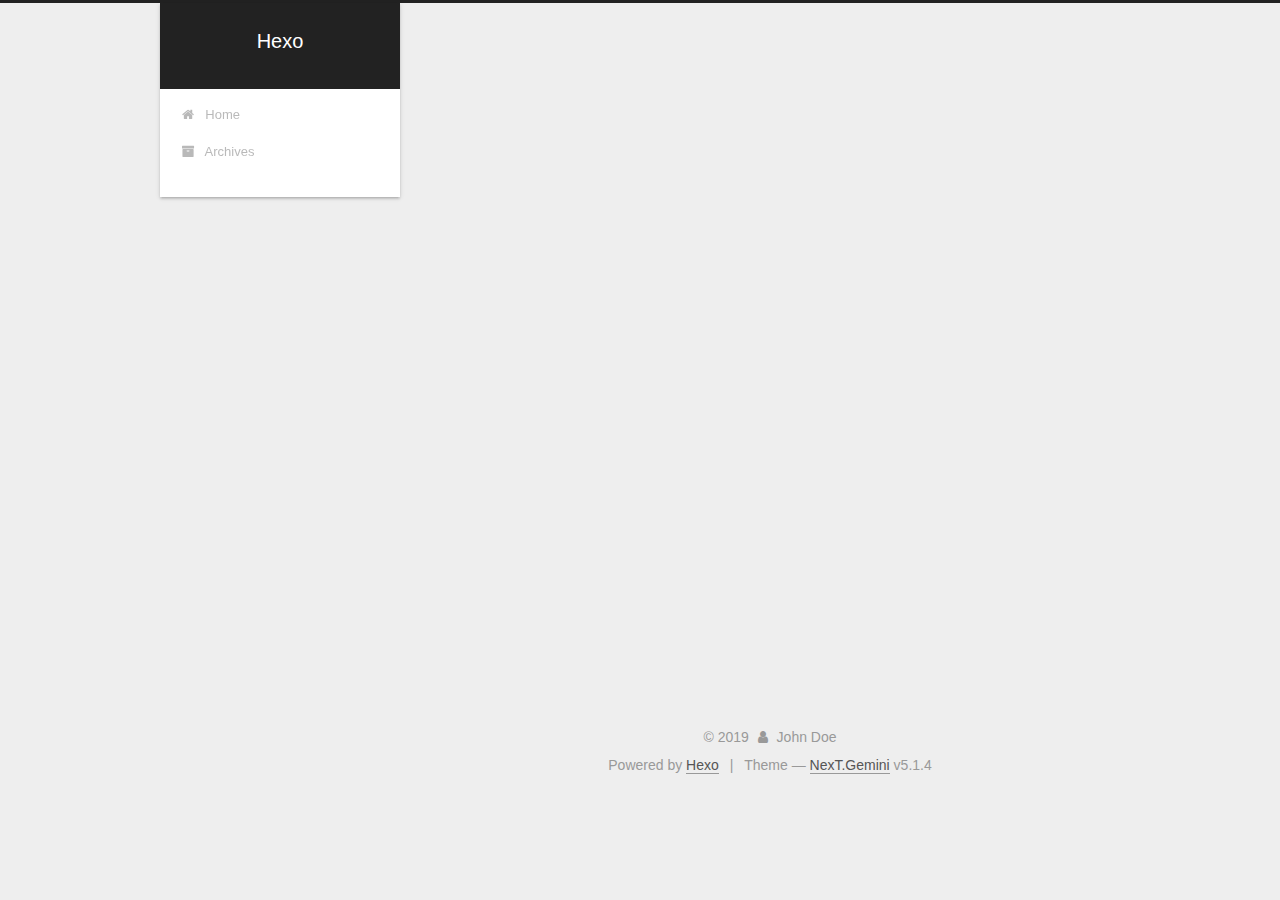
==== archives/index.html @ a7d77ce6 "Site updated: 2019-10-28 16:21:42" ====
<!DOCTYPE html>



  


<html class="theme-next gemini use-motion" lang="en">
<head>
  <meta charset="UTF-8"/>
<meta http-equiv="X-UA-Compatible" content="IE=edge" />
<meta name="viewport" content="width=device-width, initial-scale=1, maximum-scale=1"/>
<meta name="theme-color" content="#222">









<meta http-equiv="Cache-Control" content="no-transform" />
<meta http-equiv="Cache-Control" content="no-siteapp" />
















  
  
  <link href="/lib/fancybox/source/jquery.fancybox.css?v=2.1.5" rel="stylesheet" type="text/css" />







<link href="/lib/font-awesome/css/font-awesome.min.css?v=4.6.2" rel="stylesheet" type="text/css" />

<link href="/css/main.css?v=5.1.4" rel="stylesheet" type="text/css" />


  <link rel="apple-touch-icon" sizes="180x180" href="/images/apple-touch-icon-next.png?v=5.1.4">


  <link rel="icon" type="image/png" sizes="32x32" href="/images/favicon-32x32-next.png?v=5.1.4">


  <link rel="icon" type="image/png" sizes="16x16" href="/images/favicon-16x16-next.png?v=5.1.4">


  <link rel="mask-icon" href="/images/logo.svg?v=5.1.4" color="#222">





  <meta name="keywords" content="Hexo, NexT" />










<meta property="og:type" content="website">
<meta property="og:title" content="Hexo">
<meta property="og:url" content="http:&#x2F;&#x2F;yoursite.com&#x2F;archives&#x2F;index.html">
<meta property="og:site_name" content="Hexo">
<meta property="og:locale" content="en">
<meta name="twitter:card" content="summary">



<script type="text/javascript" id="hexo.configurations">
  var NexT = window.NexT || {};
  var CONFIG = {
    root: '/',
    scheme: 'Gemini',
    version: '5.1.4',
    sidebar: {"position":"left","display":"post","offset":12,"b2t":false,"scrollpercent":false,"onmobile":false},
    fancybox: true,
    tabs: true,
    motion: {"enable":true,"async":false,"transition":{"post_block":"fadeIn","post_header":"slideDownIn","post_body":"slideDownIn","coll_header":"slideLeftIn","sidebar":"slideUpIn"}},
    duoshuo: {
      userId: '0',
      author: 'Author'
    },
    algolia: {
      applicationID: '',
      apiKey: '',
      indexName: '',
      hits: {"per_page":10},
      labels: {"input_placeholder":"Search for Posts","hits_empty":"We didn't find any results for the search: ${query}","hits_stats":"${hits} results found in ${time} ms"}
    }
  };
</script>



  <link rel="canonical" href="http://yoursite.com/archives/"/>





  <title>Archive | Hexo</title>
  








</head>

<body itemscope itemtype="http://schema.org/WebPage" lang="en">

  
  
    
  

  <div class="container sidebar-position-left page-archive">
    <div class="headband"></div>

    <header id="header" class="header" itemscope itemtype="http://schema.org/WPHeader">
      <div class="header-inner"><div class="site-brand-wrapper">
  <div class="site-meta ">
    

    <div class="custom-logo-site-title">
      <a href="/"  class="brand" rel="start">
        <span class="logo-line-before"><i></i></span>
        <span class="site-title">Hexo</span>
        <span class="logo-line-after"><i></i></span>
      </a>
    </div>
      
        <p class="site-subtitle"></p>
      
  </div>

  <div class="site-nav-toggle">
    <button>
      <span class="btn-bar"></span>
      <span class="btn-bar"></span>
      <span class="btn-bar"></span>
    </button>
  </div>
</div>

<nav class="site-nav">
  

  
    <ul id="menu" class="menu">
      
        
        <li class="menu-item menu-item-home">
          <a href="/%20" rel="section">
            
              <i class="menu-item-icon fa fa-fw fa-home"></i> <br />
            
            Home
          </a>
        </li>
      
        
        <li class="menu-item menu-item-archives">
          <a href="/archives/%20" rel="section">
            
              <i class="menu-item-icon fa fa-fw fa-archive"></i> <br />
            
            Archives
          </a>
        </li>
      

      
    </ul>
  

  
</nav>



 </div>
    </header>

    <main id="main" class="main">
      <div class="main-inner">
        <div class="content-wrap">
          <div id="content" class="content">
            

  
  
  
  <div class="post-block archive">
    <div id="posts" class="posts-collapse">
      <span class="archive-move-on"></span>

      <span class="archive-page-counter">
        
        
        
          
        
        Um..! 4 posts in total. Keep on posting.
      </span>

      

        
        
        

        
          
          <div class="collection-title">
            <h1 class="archive-year" id="archive-year-2019">2019</h1>
          </div>
        
        

        

  <article class="post post-type-normal" itemscope itemtype="http://schema.org/Article">
    <header class="post-header">

      <h2 class="post-title">
        
            <a class="post-title-link" href="/2019/10/28/%E6%88%91%E7%9A%84%E5%8D%9A%E5%AE%A2/" itemprop="url">
              
                <span itemprop="name">我的博客</span>
              
            </a>
        
      </h2>

      <div class="post-meta">
        <time class="post-time" itemprop="dateCreated"
              datetime="2019-10-28T16:10:35+08:00"
              content="2019-10-28" >
          10-28
        </time>
      </div>

    </header>
  </article>



      

        
        
        

        
        

        

  <article class="post post-type-normal" itemscope itemtype="http://schema.org/Article">
    <header class="post-header">

      <h2 class="post-title">
        
            <a class="post-title-link" href="/2019/10/25/StringBuilder/" itemprop="url">
              
                <span itemprop="name">StringBuilder</span>
              
            </a>
        
      </h2>

      <div class="post-meta">
        <time class="post-time" itemprop="dateCreated"
              datetime="2019-10-25T15:19:40+08:00"
              content="2019-10-25" >
          10-25
        </time>
      </div>

    </header>
  </article>



      

        
        
        

        
        

        

  <article class="post post-type-normal" itemscope itemtype="http://schema.org/Article">
    <header class="post-header">

      <h2 class="post-title">
        
            <a class="post-title-link" href="/2019/10/24/%E6%88%91%E7%9A%84%E7%AC%AC%E4%B8%80%E7%AF%87%E5%8D%9A%E5%AE%A2/" itemprop="url">
              
                <span itemprop="name">我的第一篇博客</span>
              
            </a>
        
      </h2>

      <div class="post-meta">
        <time class="post-time" itemprop="dateCreated"
              datetime="2019-10-24T00:27:54+08:00"
              content="2019-10-24" >
          10-24
        </time>
      </div>

    </header>
  </article>



      

        
        
        

        
        

        

  <article class="post post-type-normal" itemscope itemtype="http://schema.org/Article">
    <header class="post-header">

      <h2 class="post-title">
        
            <a class="post-title-link" href="/2019/10/23/hello-world/" itemprop="url">
              
                <span itemprop="name">Hello World</span>
              
            </a>
        
      </h2>

      <div class="post-meta">
        <time class="post-time" itemprop="dateCreated"
              datetime="2019-10-23T23:57:52+08:00"
              content="2019-10-23" >
          10-23
        </time>
      </div>

    </header>
  </article>



      

    </div>
  </div>
  
  
  

  



          </div>
          


          

        </div>
        
          
  
  <div class="sidebar-toggle">
    <div class="sidebar-toggle-line-wrap">
      <span class="sidebar-toggle-line sidebar-toggle-line-first"></span>
      <span class="sidebar-toggle-line sidebar-toggle-line-middle"></span>
      <span class="sidebar-toggle-line sidebar-toggle-line-last"></span>
    </div>
  </div>

  <aside id="sidebar" class="sidebar">
    
    <div class="sidebar-inner">

      

      

      <section class="site-overview-wrap sidebar-panel sidebar-panel-active">
        <div class="site-overview">
          <div class="site-author motion-element" itemprop="author" itemscope itemtype="http://schema.org/Person">
            
              <p class="site-author-name" itemprop="name">John Doe</p>
              <p class="site-description motion-element" itemprop="description"></p>
          </div>

          <nav class="site-state motion-element">

            
              <div class="site-state-item site-state-posts">
              
                <a href="/archives/%20%7C%7C%20archive">
              
                  <span class="site-state-item-count">4</span>
                  <span class="site-state-item-name">posts</span>
                </a>
              </div>
            

            

            

          </nav>

          

          

          
          

          
          

          

        </div>
      </section>

      

      

    </div>
  </aside>


        
      </div>
    </main>

    <footer id="footer" class="footer">
      <div class="footer-inner">
        <div class="copyright">&copy; <span itemprop="copyrightYear">2019</span>
  <span class="with-love">
    <i class="fa fa-user"></i>
  </span>
  <span class="author" itemprop="copyrightHolder">John Doe</span>

  
</div>


  <div class="powered-by">Powered by <a class="theme-link" target="_blank" href="https://hexo.io">Hexo</a></div>



  <span class="post-meta-divider">|</span>



  <div class="theme-info">Theme &mdash; <a class="theme-link" target="_blank" href="https://github.com/iissnan/hexo-theme-next">NexT.Gemini</a> v5.1.4</div>




        







        
      </div>
    </footer>

    
      <div class="back-to-top">
        <i class="fa fa-arrow-up"></i>
        
      </div>
    

    

  </div>

  

<script type="text/javascript">
  if (Object.prototype.toString.call(window.Promise) !== '[object Function]') {
    window.Promise = null;
  }
</script>









  












  
  
    <script type="text/javascript" src="/lib/jquery/index.js?v=2.1.3"></script>
  

  
  
    <script type="text/javascript" src="/lib/fastclick/lib/fastclick.min.js?v=1.0.6"></script>
  

  
  
    <script type="text/javascript" src="/lib/jquery_lazyload/jquery.lazyload.js?v=1.9.7"></script>
  

  
  
    <script type="text/javascript" src="/lib/velocity/velocity.min.js?v=1.2.1"></script>
  

  
  
    <script type="text/javascript" src="/lib/velocity/velocity.ui.min.js?v=1.2.1"></script>
  

  
  
    <script type="text/javascript" src="/lib/fancybox/source/jquery.fancybox.pack.js?v=2.1.5"></script>
  


  


  <script type="text/javascript" src="/js/src/utils.js?v=5.1.4"></script>

  <script type="text/javascript" src="/js/src/motion.js?v=5.1.4"></script>



  
  


  <script type="text/javascript" src="/js/src/affix.js?v=5.1.4"></script>

  <script type="text/javascript" src="/js/src/schemes/pisces.js?v=5.1.4"></script>



  

  


  <script type="text/javascript" src="/js/src/bootstrap.js?v=5.1.4"></script>



  


  




	





  





  












  





  

  

  

  
  

  

  

  

</body>
</html>
---- css/main.css ----
/* normalize.css v3.0.2 | MIT License | git.io/normalize */
html {
  font-family: sans-serif; /* 1 */
  -ms-text-size-adjust: 100%; /* 2 */
  -webkit-text-size-adjust: 100%; /* 2 */
}
body {
  margin: 0;
}
article,
aside,
details,
figcaption,
figure,
footer,
header,
hgroup,
main,
menu,
nav,
section,
summary {
  display: block;
}
audio,
canvas,
progress,
video {
  display: inline-block; /* 1 */
  vertical-align: baseline; /* 2 */
}
audio:not([controls]) {
  display: none;
  height: 0;
}
[hidden],
template {
  display: none;
}
a {
  background-color: transparent;
}
a:active,
a:hover {
  outline: 0;
}
abbr[title] {
  border-bottom: 1px dotted;
}
b,
strong {
  font-weight: bold;
}
dfn {
  font-style: italic;
}
h1 {
  font-size: 2em;
  margin: 0.67em 0;
}
mark {
  background: #ff0;
  color: #000;
}
small {
  font-size: 80%;
}
sub,
sup {
  font-size: 75%;
  line-height: 0;
  position: relative;
  vertical-align: baseline;
}
sup {
  top: -0.5em;
}
sub {
  bottom: -0.25em;
}
img {
  border: 0;
}
svg:not(:root) {
  overflow: hidden;
}
figure {
  margin: 1em 40px;
}
hr {
  -moz-box-sizing: content-box;
  box-sizing: content-box;
  height: 0;
}
pre {
  overflow: auto;
}
code,
kbd,
pre,
samp {
  font-family: monospace, monospace;
  font-size: 1em;
}
button,
input,
optgroup,
select,
textarea {
  color: inherit; /* 1 */
  font: inherit; /* 2 */
  margin: 0; /* 3 */
}
button {
  overflow: visible;
}
button,
select {
  text-transform: none;
}
button,
html input[type="button"],
input[type="reset"],
input[type="submit"] {
  -webkit-appearance: button; /* 2 */
  cursor: pointer; /* 3 */
}
button[disabled],
html input[disabled] {
  cursor: default;
}
button::-moz-focus-inner,
input::-moz-focus-inner {
  border: 0;
  padding: 0;
}
input {
  line-height: normal;
}
input[type="checkbox"],
input[type="radio"] {
  box-sizing: border-box; /* 1 */
  padding: 0; /* 2 */
}
input[type="number"]::-webkit-inner-spin-button,
input[type="number"]::-webkit-outer-spin-button {
  height: auto;
}
input[type="search"] {
  -webkit-appearance: textfield; /* 1 */
  -moz-box-sizing: content-box;
  -webkit-box-sizing: content-box; /* 2 */
  box-sizing: content-box;
}
input[type="search"]::-webkit-search-cancel-button,
input[type="search"]::-webkit-search-decoration {
  -webkit-appearance: none;
}
fieldset {
  border: 1px solid #c0c0c0;
  margin: 0 2px;
  padding: 0.35em 0.625em 0.75em;
}
legend {
  border: 0; /* 1 */
  padding: 0; /* 2 */
}
textarea {
  overflow: auto;
}
optgroup {
  font-weight: bold;
}
table {
  border-collapse: collapse;
  border-spacing: 0;
}
td,
th {
  padding: 0;
}
::selection {
  background: #262a30;
  color: #fff;
}
body {
  position: relative;
  font-family: 'Lato', "PingFang SC", "Microsoft YaHei", sans-serif;
  font-size: 14px;
  line-height: 2;
  color: #555;
  background: #eee;
}
@media (max-width: 767px) {
  body {
    padding-right: 0 !important;
  }
}
@media (min-width: 768px) and (max-width: 991px) {
  body {
    padding-right: 0 !important;
  }
}
@media (min-width: 1600px) {
  body {
    font-size: 16px;
  }
}
h1,
h2,
h3,
h4,
h5,
h6 {
  margin: 0;
  padding: 0;
  font-weight: bold;
  line-height: 1.5;
  font-family: 'Lato', "PingFang SC", "Microsoft YaHei", sans-serif;
}
h2,
h3,
h4,
h5,
h6 {
  margin: 20px 0 15px;
}
h1 {
  font-size: 22px;
}
@media (max-width: 767px) {
  h1 {
    font-size: 18px;
  }
}
h2 {
  font-size: 20px;
}
@media (max-width: 767px) {
  h2 {
    font-size: 16px;
  }
}
h3 {
  font-size: 18px;
}
@media (max-width: 767px) {
  h3 {
    font-size: 14px;
  }
}
h4 {
  font-size: 16px;
}
@media (max-width: 767px) {
  h4 {
    font-size: 12px;
  }
}
h5 {
  font-size: 14px;
}
@media (max-width: 767px) {
  h5 {
    font-size: 10px;
  }
}
h6 {
  font-size: 12px;
}
@media (max-width: 767px) {
  h6 {
    font-size: 8px;
  }
}
p {
  margin: 0 0 20px 0;
}
a {
  color: #555;
  text-decoration: none;
  outline: none;
  border-bottom: 1px solid #999;
  word-wrap: break-word;
}
a:hover {
  color: #222;
  border-bottom-color: #222;
}
blockquote {
  margin: 0;
  padding: 0;
}
img {
  display: block;
  margin: auto;
  max-width: 100%;
  height: auto;
}
hr {
  margin: 40px 0;
  height: 3px;
  border: none;
  background-color: #ddd;
  background-image: repeating-linear-gradient(-45deg, #fff, #fff 4px, transparent 4px, transparent 8px);
}
blockquote {
  padding: 0 15px;
  color: #666;
  border-left: 4px solid #ddd;
}
blockquote cite::before {
  content: "-";
  padding: 0 5px;
}
dt {
  font-weight: 700;
}
dd {
  margin: 0;
  padding: 0;
}
kbd {
  border: 1px solid #ccc;
  border-radius: 0.2em;
  box-shadow: 0.1em 0.1em 0.2em rgba(0,0,0,0.1);
  background-color: #f9f9f9;
  font-family: inherit;
  background-image: -webkit-linear-gradient(top, #eee, #fff, #eee);
  padding: 0.1em 0.3em;
  white-space: nowrap;
}
.text-left {
  text-align: left;
}
.text-center {
  text-align: center;
}
.text-right {
  text-align: right;
}
.text-justify {
  text-align: justify;
}
.text-nowrap {
  white-space: nowrap;
}
.text-lowercase {
  text-transform: lowercase;
}
.text-uppercase {
  text-transform: uppercase;
}
.text-capitalize {
  text-transform: capitalize;
}
.center-block {
  display: block;
  margin-left: auto;
  margin-right: auto;
}
.clearfix:before,
.clearfix:after {
  content: " ";
  display: table;
}
.clearfix:after {
  clear: both;
}
.pullquote {
  width: 45%;
}
.pullquote.left {
  float: left;
  margin-left: 5px;
  margin-right: 10px;
}
.pullquote.right {
  float: right;
  margin-left: 10px;
  margin-right: 5px;
}
.affix.affix.affix {
  position: fixed;
}
.translation {
  margin-top: -20px;
  font-size: 14px;
  color: #999;
}
.scrollbar-measure {
  width: 100px;
  height: 100px;
  overflow: scroll;
  position: absolute;
  top: -9999px;
}
.use-motion .motion-element {
  opacity: 0;
}
table {
  margin: 20px 0;
  width: 100%;
  border-collapse: collapse;
  border-spacing: 0;
  border: 1px solid #ddd;
  font-size: 14px;
  table-layout: fixed;
  word-wrap: break-all;
}
table>tbody>tr:nth-of-type(odd) {
  background-color: #f9f9f9;
}
table>tbody>tr:hover {
  background-color: #f5f5f5;
}
caption,
th,
td {
  padding: 8px;
  text-align: left;
  vertical-align: middle;
  font-weight: normal;
}
th,
td {
  border-bottom: 3px solid #ddd;
  border-right: 1px solid #eee;
}
th {
  padding-bottom: 10px;
  font-weight: 700;
}
td {
  border-bottom-width: 1px;
}
html,
body {
  height: 100%;
}
.container {
  position: relative;
  min-height: 100%;
}
.header-inner {
  margin: 0 auto;
  padding: 100px 0 70px;
  width: calc(100% - 252px);
}
@media (min-width: 1600px) {
  .container .header-inner {
    width: 900px;
  }
}
.main {
  padding-bottom: 150px;
}
.main-inner {
  margin: 0 auto;
  width: calc(100% - 252px);
}
@media (min-width: 1600px) {
  .container .main-inner {
    width: 900px;
  }
}
.footer {
  position: absolute;
  left: 0;
  bottom: 0;
  width: 100%;
  min-height: 50px;
}
.footer-inner {
  box-sizing: border-box;
  margin: 20px auto;
  width: calc(100% - 252px);
}
@media (min-width: 1600px) {
  .container .footer-inner {
    width: 900px;
  }
}
pre,
.highlight {
  overflow: auto;
  margin: 20px 0;
  padding: 0;
  font-size: 13px;
  color: #4d4d4c;
  background: #f7f7f7;
  line-height: 1.6;
}
pre,
code {
  font-family: consolas, Menlo, "PingFang SC", "Microsoft YaHei", monospace;
}
code {
  padding: 2px 4px;
  word-wrap: break-word;
  color: #555;
  background: #eee;
  border-radius: 3px;
  font-size: 13px;
}
pre {
  padding: 10px;
}
pre code {
  padding: 0;
  color: #4d4d4c;
  background: none;
  text-shadow: none;
}
.highlight {
  border-radius: 1px;
}
.highlight pre {
  border: none;
  margin: 0;
  padding: 10px 0;
}
.highlight table {
  margin: 0;
  width: auto;
  border: none;
}
.highlight td {
  border: none;
  padding: 0;
}
.highlight figcaption {
  font-size: 1em;
  color: #4d4d4c;
  line-height: 1em;
  margin-bottom: 1em;
}
.highlight figcaption:before,
.highlight figcaption:after {
  content: " ";
  display: table;
}
.highlight figcaption:after {
  clear: both;
}
.highlight figcaption a {
  float: right;
  color: #4d4d4c;
}
.highlight figcaption a:hover {
  border-bottom-color: #4d4d4c;
}
.highlight .gutter pre {
  padding-left: 10px;
  padding-right: 10px;
  color: #869194;
  text-align: right;
  background-color: #eff2f3;
}
.highlight .code pre {
  width: 100%;
  padding-left: 10px;
  padding-right: 10px;
  background-color: #f7f7f7;
}
.highlight .line {
  height: 20px;
}
.gutter {
  -webkit-user-select: none;
  -moz-user-select: none;
  -ms-user-select: none;
  user-select: none;
}
.gist table {
  width: auto;
}
.gist table td {
  border: none;
}
pre .deletion {
  background: #fdd;
}
pre .addition {
  background: #dfd;
}
pre .meta {
  color: #8959a8;
}
pre .comment {
  color: #8e908c;
}
pre .variable,
pre .attribute,
pre .tag,
pre .regexp,
pre .ruby .constant,
pre .xml .tag .title,
pre .xml .pi,
pre .xml .doctype,
pre .html .doctype,
pre .css .id,
pre .css .class,
pre .css .pseudo {
  color: #c82829;
}
pre .number,
pre .preprocessor,
pre .built_in,
pre .literal,
pre .params,
pre .constant,
pre .command {
  color: #f5871f;
}
pre .ruby .class .title,
pre .css .rules .attribute,
pre .string,
pre .value,
pre .inheritance,
pre .header,
pre .ruby .symbol,
pre .xml .cdata,
pre .special,
pre .number,
pre .formula {
  color: #718c00;
}
pre .title,
pre .css .hexcolor {
  color: #3e999f;
}
pre .function,
pre .python .decorator,
pre .python .title,
pre .ruby .function .title,
pre .ruby .title .keyword,
pre .perl .sub,
pre .javascript .title,
pre .coffeescript .title {
  color: #4271ae;
}
pre .keyword,
pre .javascript .function {
  color: #8959a8;
}
.full-image.full-image.full-image.full-image {
  border: none;
  max-width: 100%;
  width: auto;
  margin: 20px auto 25px;
}
@media (min-width: 992px) {
  .full-image.full-image.full-image.full-image {
    max-width: none;
    width: 118%;
    margin: 0 -9%;
  }
}
.blockquote-center,
.page-home .post-type-quote blockquote,
.page-post-detail .post-type-quote blockquote {
  position: relative;
  margin: 40px 0;
  padding: 0;
  border-left: none;
  text-align: center;
}
.blockquote-center::before,
.page-home .post-type-quote blockquote::before,
.page-post-detail .post-type-quote blockquote::before,
.blockquote-center::after,
.page-home .post-type-quote blockquote::after,
.page-post-detail .post-type-quote blockquote::after {
  position: absolute;
  content: ' ';
  display: block;
  width: 100%;
  height: 24px;
  opacity: 0.2;
  background-repeat: no-repeat;
  background-position: 0 -6px;
  background-size: 22px 22px;
}
.blockquote-center::before,
.page-home .post-type-quote blockquote::before,
.page-post-detail .post-type-quote blockquote::before {
  top: -20px;
  background-image: url("../images/quote-l.svg");
  border-top: 1px solid #ccc;
}
.blockquote-center::after,
.page-home .post-type-quote blockquote::after,
.page-post-detail .post-type-quote blockquote::after {
  bottom: -20px;
  background-image: url("../images/quote-r.svg");
  border-bottom: 1px solid #ccc;
  background-position: 100% 8px;
}
.blockquote-center p,
.page-home .post-type-quote blockquote p,
.page-post-detail .post-type-quote blockquote p,
.blockquote-center div,
.page-home .post-type-quote blockquote div,
.page-post-detail .post-type-quote blockquote div {
  text-align: center;
}
.post .post-body .group-picture img {
  box-sizing: border-box;
  padding: 0 3px;
  border: none;
}
.post .group-picture-row {
  overflow: hidden;
  margin-top: 6px;
}
.post .group-picture-row:first-child {
  margin-top: 0;
}
.post .group-picture-column {
  float: left;
}
.page-post-detail .post-body .group-picture-column {
  float: none;
  margin-top: 10px;
  width: auto !important;
}
.page-post-detail .post-body .group-picture-column img {
  margin: 0 auto;
}
.page-archive .group-picture-container {
  overflow: hidden;
}
.page-archive .group-picture-row {
  float: left;
}
.page-archive .group-picture-row:first-child {
  margin-top: 6px;
}
.page-archive .group-picture-column {
  max-width: 150px;
  max-height: 150px;
}
.post-body .note {
  position: relative;
  padding: 15px;
  margin-bottom: 20px;
  border: 1px solid #eee;
  border-left-width: 5px;
  border-radius: 3px;
}
.post-body .note h2,
.post-body .note h3,
.post-body .note h4,
.post-body .note h5,
.post-body .note h6 {
  margin-top: 0;
  margin-bottom: 0;
  border-bottom: initial;
  padding-top: 0 !important;
}
.post-body .note p:first-child,
.post-body .note ul:first-child,
.post-body .note ol:first-child,
.post-body .note table:first-child,
.post-body .note pre:first-child,
.post-body .note blockquote:first-child {
  margin-top: 0;
}
.post-body .note p:last-child,
.post-body .note ul:last-child,
.post-body .note ol:last-child,
.post-body .note table:last-child,
.post-body .note pre:last-child,
.post-body .note blockquote:last-child {
  margin-bottom: 0;
}
.post-body .note.default {
  border-left-color: #777;
}
.post-body .note.default h2,
.post-body .note.default h3,
.post-body .note.default h4,
.post-body .note.default h5,
.post-body .note.default h6 {
  color: #777;
}
.post-body .note.primary {
  border-left-color: #6f42c1;
}
.post-body .note.primary h2,
.post-body .note.primary h3,
.post-body .note.primary h4,
.post-body .note.primary h5,
.post-body .note.primary h6 {
  color: #6f42c1;
}
.post-body .note.info {
  border-left-color: #428bca;
}
.post-body .note.info h2,
.post-body .note.info h3,
.post-body .note.info h4,
.post-body .note.info h5,
.post-body .note.info h6 {
  color: #428bca;
}
.post-body .note.success {
  border-left-color: #5cb85c;
}
.post-body .note.success h2,
.post-body .note.success h3,
.post-body .note.success h4,
.post-body .note.success h5,
.post-body .note.success h6 {
  color: #5cb85c;
}
.post-body .note.warning {
  border-left-color: #f0ad4e;
}
.post-body .note.warning h2,
.post-body .note.warning h3,
.post-body .note.warning h4,
.post-body .note.warning h5,
.post-body .note.warning h6 {
  color: #f0ad4e;
}
.post-body .note.danger {
  border-left-color: #d9534f;
}
.post-body .note.danger h2,
.post-body .note.danger h3,
.post-body .note.danger h4,
.post-body .note.danger h5,
.post-body .note.danger h6 {
  color: #d9534f;
}
.post-body .label {
  display: inline;
  padding: 0 2px;
  white-space: nowrap;
}
.post-body .label.default {
  background-color: #f0f0f0;
}
.post-body .label.primary {
  background-color: #efe6f7;
}
.post-body .label.info {
  background-color: #e5f2f8;
}
.post-body .label.success {
  background-color: #e7f4e9;
}
.post-body .label.warning {
  background-color: #fcf6e1;
}
.post-body .label.danger {
  background-color: #fae8eb;
}
.post-body .tabs {
  position: relative;
  display: block;
  margin-bottom: 20px;
  padding-top: 10px;
}
.post-body .tabs ul.nav-tabs {
  margin: 0;
  padding: 0;
  display: flex;
  margin-bottom: -1px;
}
@media (max-width: 413px) {
  .post-body .tabs ul.nav-tabs {
    display: block;
    margin-bottom: 5px;
  }
}
.post-body .tabs ul.nav-tabs li.tab {
  list-style-type: none !important;
  margin: 0 0.25em 0 0;
  border-top: 3px solid transparent;
  border-left: 1px solid transparent;
  border-right: 1px solid transparent;
}
@media (max-width: 413px) {
  .post-body .tabs ul.nav-tabs li.tab {
    margin: initial;
    border-top: 1px solid transparent;
    border-left: 3px solid transparent;
    border-right: 1px solid transparent;
    border-bottom: 1px solid transparent;
  }
}
.post-body .tabs ul.nav-tabs li.tab a {
  outline: 0;
  border-bottom: initial;
  display: block;
  line-height: 1.8em;
  padding: 0.25em 0.75em;
  transition-duration: 0.2s;
  transition-timing-function: ease-out;
  transition-delay: 0s;
}
.post-body .tabs ul.nav-tabs li.tab a i {
  width: 1.285714285714286em;
}
.post-body .tabs ul.nav-tabs li.tab.active {
  border-top: 3px solid #fc6423;
  border-left: 1px solid #ddd;
  border-right: 1px solid #ddd;
  background-color: #fff;
}
@media (max-width: 413px) {
  .post-body .tabs ul.nav-tabs li.tab.active {
    border-top: 1px solid #ddd;
    border-left: 3px solid #fc6423;
    border-right: 1px solid #ddd;
    border-bottom: 1px solid #ddd;
  }
}
.post-body .tabs ul.nav-tabs li.tab.active a {
  cursor: default;
  color: #555;
}
.post-body .tabs .tab-content {
  background-color: #fff;
}
.post-body .tabs .tab-content .tab-pane {
  border: 1px solid #ddd;
  padding: 20px 20px 0 20px;
}
.post-body .tabs .tab-content .tab-pane:not(.active) {
  display: none !important;
}
.post-body .tabs .tab-content .tab-pane.active {
  display: block !important;
}
.btn {
  display: inline-block;
  padding: 0 20px;
  font-size: 14px;
  color: #555;
  background: #fff;
  border: 2px solid #555;
  text-decoration: none;
  border-radius: 2px;
  transition-property: background-color;
  transition-duration: 0.2s;
  transition-timing-function: ease-in-out;
  transition-delay: 0s;
  line-height: 2;
}
.btn:hover {
  border-color: #222;
  color: #fff;
  background: #222;
}
.btn +.btn {
  margin: 0 0 8px 8px;
}
.btn .fa-fw {
  width: 1.285714285714286em;
  text-align: left;
}
.btn-bar {
  display: block;
  width: 22px;
  height: 2px;
  background: #555;
  border-radius: 1px;
}
.btn-bar+.btn-bar {
  margin-top: 4px;
}
.pagination {
  margin: 120px 0 40px;
  text-align: center;
  border-top: 1px solid #eee;
}
.page-number-basic,
.pagination .prev,
.pagination .next,
.pagination .page-number,
.pagination .space {
  display: inline-block;
  position: relative;
  top: -1px;
  margin: 0 10px;
  padding: 0 11px;
}
@media (max-width: 767px) {
  .page-number-basic,
  .pagination .prev,
  .pagination .next,
  .pagination .page-number,
  .pagination .space {
    margin: 0 5px;
  }
}
.pagination .prev,
.pagination .next,
.pagination .page-number {
  border-bottom: 0;
  border-top: 1px solid #eee;
  transition-property: border-color;
  transition-duration: 0.2s;
  transition-timing-function: ease-in-out;
  transition-delay: 0s;
}
.pagination .prev:hover,
.pagination .next:hover,
.pagination .page-number:hover {
  border-top-color: #222;
}
.pagination .space {
  padding: 0;
  margin: 0;
}
.pagination .prev {
  margin-left: 0;
}
.pagination .next {
  margin-right: 0;
}
.pagination .page-number.current {
  color: #fff;
  background: #ccc;
  border-top-color: #ccc;
}
@media (max-width: 767px) {
  .pagination {
    border-top: none;
  }
  .pagination .prev,
  .pagination .next,
  .pagination .page-number {
    margin-bottom: 10px;
    border-top: 0;
    border-bottom: 1px solid #eee;
    padding: 0 10px;
  }
  .pagination .prev:hover,
  .pagination .next:hover,
  .pagination .page-number:hover {
    border-bottom-color: #222;
  }
}
.comments {
  margin: 60px 20px 0;
}
.tag-cloud {
  text-align: center;
}
.tag-cloud a {
  display: inline-block;
  margin: 10px;
}
.back-to-top {
  box-sizing: border-box;
  position: fixed;
  bottom: -100px;
  right: 30px;
  z-index: 1050;
  padding: 0 6px;
  width: 24px;
  background: #222;
  font-size: 12px;
  opacity: 0.6;
  color: #fff;
  cursor: pointer;
  text-align: center;
  -webkit-transform: translateZ(0);
  transition-property: bottom;
  transition-duration: 0.2s;
  transition-timing-function: ease-in-out;
  transition-delay: 0s;
}
@media (min-width: 768px) and (max-width: 991px) {
  .back-to-top {
    display: none !important;
  }
}
@media (max-width: 767px) {
  .back-to-top {
    display: none !important;
  }
}
.back-to-top.back-to-top-on {
  bottom: 30px;
}
.header {
  background: transparent;
}
.header-inner {
  position: relative;
}
.headband {
  height: 3px;
  background: #222;
}
.site-meta {
  margin: 0;
  text-align: center;
}
@media (max-width: 767px) {
  .site-meta {
    text-align: center;
  }
}
.brand {
  position: relative;
  display: inline-block;
  padding: 0 40px;
  color: #fff;
  background: #222;
  border-bottom: none;
}
.brand:hover {
  color: #fff;
}
.logo {
  display: inline-block;
  margin-right: 5px;
  line-height: 36px;
  vertical-align: top;
}
.site-title {
  display: inline-block;
  vertical-align: top;
  line-height: 36px;
  font-size: 20px;
  font-weight: normal;
  font-family: 'Lato', "PingFang SC", "Microsoft YaHei", sans-serif;
}
.site-subtitle {
  margin-top: 10px;
  font-size: 13px;
  color: #ddd;
}
.use-motion .brand {
  opacity: 0;
}
.use-motion .logo,
.use-motion .site-title,
.use-motion .site-subtitle {
  opacity: 0;
  position: relative;
  top: -10px;
}
.site-nav-toggle {
  display: none;
  position: absolute;
  top: 10px;
  left: 10px;
}
@media (max-width: 767px) {
  .site-nav-toggle {
    display: block;
  }
}
.site-nav-toggle button {
  margin-top: 2px;
  padding: 9px 10px;
  background: transparent;
  border: none;
}
@media (max-width: 767px) {
  .site-nav {
    display: none;
    margin: 0 -10px;
    padding: 0 10px;
    clear: both;
    border-top: 1px solid #ddd;
  }
}
@media (min-width: 768px) and (max-width: 991px) {
  .site-nav {
    display: block !important;
  }
}
@media (min-width: 992px) {
  .site-nav {
    display: block !important;
  }
}
.menu {
  margin-top: 20px;
  padding-left: 0;
  text-align: center;
}
.menu .menu-item {
  display: inline-block;
  margin: 0 10px;
  list-style: none;
}
@media screen and (max-width: 767px) {
  .menu .menu-item {
    margin-top: 10px;
  }
}
.menu .menu-item a {
  display: block;
  font-size: 13px;
  line-height: inherit;
  border-bottom: 1px solid transparent;
  transition-property: border-color;
  transition-duration: 0.2s;
  transition-timing-function: ease-in-out;
  transition-delay: 0s;
}
.menu .menu-item a:hover,
.menu-item-active a {
  border-bottom-color: #222;
}
.menu .menu-item .fa {
  margin-right: 5px;
}
.use-motion .menu-item {
  opacity: 0;
}
.post-body {
  font-family: 'Lato', "PingFang SC", "Microsoft YaHei", sans-serif;
}
@media (max-width: 767px) {
  .post-body {
    word-break: break-word;
  }
}
.post-body .fancybox img {
  display: block !important;
  margin: 0 auto;
  cursor: pointer;
  cursor: zoom-in;
  cursor: -webkit-zoom-in;
}
.post-body .image-caption,
.post-body .figure .caption {
  margin: -20px auto 15px;
  text-align: center;
  font-size: 14px;
  color: #999;
  font-weight: bold;
  line-height: 1;
}
.post-sticky-flag {
  display: inline-block;
  font-size: 16px;
  -ms-transform: rotate(30deg);
  -webkit-transform: rotate(30deg);
  -moz-transform: rotate(30deg);
  -ms-transform: rotate(30deg);
  -o-transform: rotate(30deg);
  transform: rotate(30deg);
}
.use-motion .post-block,
.use-motion .pagination,
.use-motion .comments {
  opacity: 0;
}
.use-motion .post-header {
  opacity: 0;
}
.use-motion .post-body {
  opacity: 0;
}
.use-motion .collection-title {
  opacity: 0;
}
.posts-expand {
  padding-top: 40px;
}
@media (max-width: 767px) {
  .posts-expand {
    margin: 0 20px;
  }
  .post-body pre .gutter pre {
    padding-right: 10px;
  }
  .post-body .highlight {
    margin-left: 0px;
    margin-right: 0px;
    padding: 0;
  }
  .post-body .highlight .gutter pre {
    padding-right: 10px;
  }
}
@media (min-width: 992px) {
  .posts-expand .post-body {
    text-align: justify;
  }
}
.posts-expand .post-body h2,
.posts-expand .post-body h3,
.posts-expand .post-body h4,
.posts-expand .post-body h5,
.posts-expand .post-body h6 {
  padding-top: 10px;
}
.posts-expand .post-body h2 .header-anchor,
.posts-expand .post-body h3 .header-anchor,
.posts-expand .post-body h4 .header-anchor,
.posts-expand .post-body h5 .header-anchor,
.posts-expand .post-body h6 .header-anchor {
  float: right;
  margin-left: 10px;
  color: #ccc;
  border-bottom-style: none;
  visibility: hidden;
}
.posts-expand .post-body h2 .header-anchor:hover,
.posts-expand .post-body h3 .header-anchor:hover,
.posts-expand .post-body h4 .header-anchor:hover,
.posts-expand .post-body h5 .header-anchor:hover,
.posts-expand .post-body h6 .header-anchor:hover {
  color: inherit;
}
.posts-expand .post-body h2:hover .header-anchor,
.posts-expand .post-body h3:hover .header-anchor,
.posts-expand .post-body h4:hover .header-anchor,
.posts-expand .post-body h5:hover .header-anchor,
.posts-expand .post-body h6:hover .header-anchor {
  visibility: visible;
}
.posts-expand .post-body ul li {
  list-style: circle;
}
.posts-expand .post-body img {
  box-sizing: border-box;
  margin: auto;
  padding: 3px;
  border: 1px solid #ddd;
}
.posts-expand .post-body .fancybox img {
  margin: 0 auto 25px;
}
@media (max-width: 767px) {
  .posts-collapse {
    margin: 0 20px;
  }
  .posts-collapse .post-title,
  .posts-collapse .post-meta {
    display: block;
    width: auto;
    text-align: left;
  }
}
.posts-collapse {
  position: relative;
  z-index: 1010;
  margin-left: 55px;
}
.posts-collapse::after {
  content: " ";
  position: absolute;
  top: 20px;
  left: 0;
  margin-left: -2px;
  width: 4px;
  height: 100%;
  background: #f5f5f5;
  z-index: -1;
}
@media (max-width: 767px) {
  .posts-collapse {
    margin: 0 20px;
  }
}
.posts-collapse .collection-title {
  position: relative;
  margin: 60px 0;
}
.posts-collapse .collection-title h1,
.posts-collapse .collection-title h2 {
  margin-left: 20px;
}
.posts-collapse .collection-title small {
  color: #bbb;
  margin-left: 5px;
}
.posts-collapse .collection-title::before {
  content: " ";
  position: absolute;
  left: 0;
  top: 50%;
  margin-left: -4px;
  margin-top: -4px;
  width: 8px;
  height: 8px;
  background: #bbb;
  border-radius: 50%;
}
.posts-collapse .post {
  margin: 30px 0;
}
.posts-collapse .post-header {
  position: relative;
  transition-duration: 0.2s;
  transition-timing-function: ease-in-out;
  transition-delay: 0s;
  transition-property: border;
  border-bottom: 1px dashed #ccc;
}
.posts-collapse .post-header::before {
  content: " ";
  position: absolute;
  left: 0;
  top: 12px;
  width: 6px;
  height: 6px;
  margin-left: -4px;
  background: #bbb;
  border-radius: 50%;
  border: 1px solid #fff;
  transition-duration: 0.2s;
  transition-timing-function: ease-in-out;
  transition-delay: 0s;
  transition-property: background;
}
.posts-collapse .post-header:hover {
  border-bottom-color: #666;
}
.posts-collapse .post-header:hover::before {
  background: #222;
}
.posts-collapse .post-meta {
  position: absolute;
  font-size: 12px;
  left: 20px;
  top: 5px;
}
.posts-collapse .post-comments-count {
  display: none;
}
.posts-collapse .post-title {
  margin-left: 60px;
  font-size: 16px;
  font-weight: normal;
  line-height: inherit;
}
.posts-collapse .post-title::after {
  margin-left: 3px;
  opacity: 0.6;
}
.posts-collapse .post-title a {
  color: #666;
  border-bottom: none;
}
.page-home .post-type-quote .post-header,
.page-post-detail .post-type-quote .post-header,
.page-home .post-type-quote .post-tags,
.page-post-detail .post-type-quote .post-tags {
  display: none;
}
.posts-expand .post-title {
  text-align: center;
  word-break: break-word;
  font-weight: 400;
}
.posts-expand .post-title-link {
  display: inline-block;
  position: relative;
  color: #555;
  border-bottom: none;
  line-height: 1.2;
  vertical-align: top;
}
.posts-expand .post-title-link::before {
  content: "";
  position: absolute;
  width: 100%;
  height: 2px;
  bottom: 0;
  left: 0;
  background-color: #000;
  visibility: hidden;
  -webkit-transform: scaleX(0);
  -moz-transform: scaleX(0);
  -ms-transform: scaleX(0);
  -o-transform: scaleX(0);
  transform: scaleX(0);
  transition-duration: 0.2s;
  transition-timing-function: ease-in-out;
  transition-delay: 0s;
}
.posts-expand .post-title-link:hover::before {
  visibility: visible;
  -webkit-transform: scaleX(1);
  -moz-transform: scaleX(1);
  -ms-transform: scaleX(1);
  -o-transform: scaleX(1);
  transform: scaleX(1);
}
.posts-expand .post-title-link .fa {
  font-size: 16px;
}
.posts-expand .post-meta {
  margin: 3px 0 60px 0;
  color: #999;
  font-family: 'Lato', "PingFang SC", "Microsoft YaHei", sans-serif;
  font-size: 12px;
  text-align: center;
}
.posts-expand .post-meta .post-category-list {
  display: inline-block;
  margin: 0;
  padding: 3px;
}
.posts-expand .post-meta .post-category-list-link {
  color: #999;
}
.posts-expand .post-meta .post-description {
  font-size: 14px;
  margin-top: 2px;
}
.post-meta-divider {
  margin: 0 0.5em;
}
.post-meta-item-icon {
  margin-right: 3px;
}
@media (min-width: 768px) and (max-width: 991px) {
  .post-meta-item-icon {
    display: inline-block;
  }
}
@media (max-width: 767px) {
  .post-meta-item-icon {
    display: inline-block;
  }
}
@media (min-width: 768px) and (max-width: 991px) {
  .post-meta-item-text {
    display: none;
  }
}
@media (max-width: 767px) {
  .post-meta-item-text {
    display: none;
  }
}
@media (max-width: 767px) {
  .posts-expand .post-comments-count {
    display: none;
  }
}
.post-button {
  margin-top: 40px;
}
.posts-expand .post-tags {
  margin-top: 40px;
  text-align: center;
}
.posts-expand .post-tags a {
  display: inline-block;
  margin-right: 10px;
  font-size: 13px;
}
.post-nav {
  display: table;
  margin-top: 15px;
  width: 100%;
  border-top: 1px solid #eee;
}
.post-nav-divider {
  display: table-cell;
  width: 10%;
}
.post-nav-item {
  display: table-cell;
  padding: 10px 0 0 0;
  width: 45%;
  vertical-align: top;
}
.post-nav-item a {
  position: relative;
  display: block;
  line-height: 25px;
  font-size: 14px;
  color: #555;
  border-bottom: none;
}
.post-nav-item a:hover {
  color: #222;
  border-bottom: none;
}
.post-nav-item a:active {
  top: 2px;
}
.post-nav-item .fa {
  position: absolute;
  top: 8px;
  left: 0;
  font-size: 12px;
}
.post-nav-next a {
  padding-left: 15px;
}
.post-nav-prev {
  text-align: right;
}
.post-nav-prev a {
  padding-right: 15px;
}
.post-nav-prev .fa {
  right: 0;
  left: auto;
}
.posts-expand .post-eof {
  display: block;
  margin: 80px auto 60px;
  width: 8%;
  height: 1px;
  background: #ccc;
  text-align: center;
}
.post:last-child .post-eof.post-eof.post-eof {
  display: none;
}
.post-gallery {
  display: table;
  table-layout: fixed;
  width: 100%;
  border-collapse: separate;
}
.post-gallery-row {
  display: table-row;
}
.post-gallery .post-gallery-img {
  display: table-cell;
  text-align: center;
  vertical-align: middle;
  border: none;
}
.post-gallery .post-gallery-img img {
  max-width: 100%;
  max-height: 100%;
  border: none;
}
.fancybox-close,
.fancybox-close:hover {
  border: none;
}
.rtl.post-body p,
.rtl.post-body a,
.rtl.post-body h1,
.rtl.post-body h2,
.rtl.post-body h3,
.rtl.post-body h4,
.rtl.post-body h5,
.rtl.post-body h6,
.rtl.post-body li,
.rtl.post-body ul,
.rtl.post-body ol {
  direction: rtl;
  font-family: UKIJ Ekran;
}
.rtl.post-title {
  font-family: UKIJ Ekran;
}
.sidebar {
  position: fixed;
  right: 0;
  top: 0;
  bottom: 0;
  width: 0;
  z-index: 1040;
  box-shadow: inset 0 2px 6px #000;
  background: #222;
  -webkit-transform: translateZ(0);
}
.sidebar a {
  color: #999;
  border-bottom-color: #555;
}
.sidebar a:hover {
  color: #eee;
}
@media (min-width: 768px) and (max-width: 991px) {
  .sidebar {
    display: none !important;
  }
}
@media (max-width: 767px) {
  .sidebar {
    display: none !important;
  }
}
.sidebar-inner {
  position: relative;
  padding: 20px 10px;
  color: #999;
  text-align: center;
}
.site-overview-wrap {
  overflow: hidden;
}
.site-overview {
  overflow-y: auto;
  overflow-x: hidden;
}
.sidebar-toggle {
  position: fixed;
  right: 30px;
  bottom: 45px;
  width: 14px;
  height: 14px;
  padding: 5px;
  background: #222;
  line-height: 0;
  z-index: 1050;
  cursor: pointer;
  -webkit-transform: translateZ(0);
}
@media (min-width: 768px) and (max-width: 991px) {
  .sidebar-toggle {
    display: none !important;
  }
}
@media (max-width: 767px) {
  .sidebar-toggle {
    display: none !important;
  }
}
.sidebar-toggle-line {
  position: relative;
  display: inline-block;
  vertical-align: top;
  height: 2px;
  width: 100%;
  background: #fff;
  margin-top: 3px;
}
.sidebar-toggle-line:first-child {
  margin-top: 0;
}
.site-author-image {
  display: block;
  margin: 0 auto;
  padding: 2px;
  max-width: 120px;
  height: auto;
  border: 1px solid #eee;
}
.site-author-name {
  margin: 0;
  text-align: center;
  color: #222;
  font-weight: 600;
}
.site-description {
  margin-top: 0;
  text-align: center;
  font-size: 13px;
  color: #999;
}
.site-state {
  overflow: hidden;
  line-height: 1.4;
  white-space: nowrap;
  text-align: center;
}
.site-state-item {
  display: inline-block;
  padding: 0 15px;
  border-left: 1px solid #eee;
}
.site-state-item:first-child {
  border-left: none;
}
.site-state-item a {
  border-bottom: none;
}
.site-state-item-count {
  display: block;
  text-align: center;
  color: inherit;
  font-weight: 600;
  font-size: 16px;
}
.site-state-item-name {
  font-size: 13px;
  color: #999;
}
.feed-link {
  margin-top: 20px;
}
.feed-link a {
  display: inline-block;
  padding: 0 15px;
  color: #fc6423;
  border: 1px solid #fc6423;
  border-radius: 4px;
}
.feed-link a i {
  color: #fc6423;
  font-size: 14px;
}
.feed-link a:hover {
  color: #fff;
  background: #fc6423;
}
.feed-link a:hover i {
  color: #fff;
}
.links-of-author {
  margin-top: 20px;
}
.links-of-author a {
  display: inline-block;
  vertical-align: middle;
  margin-right: 10px;
  margin-bottom: 10px;
  border-bottom-color: #555;
  font-size: 13px;
}
.links-of-author a:before {
  display: inline-block;
  vertical-align: middle;
  margin-right: 3px;
  content: " ";
  width: 4px;
  height: 4px;
  border-radius: 50%;
  background: #ff371c;
}
.links-of-blogroll {
  font-size: 13px;
}
.links-of-blogroll-title {
  margin-top: 20px;
  font-size: 14px;
  font-weight: 600;
}
.links-of-blogroll-list {
  margin: 0;
  padding: 0;
  list-style: none;
}
.links-of-blogroll-item {
  padding: 2px 10px;
}
.links-of-blogroll-item a {
  max-width: 280px;
  box-sizing: border-box;
  display: inline-block;
  overflow: hidden;
  white-space: nowrap;
  text-overflow: ellipsis;
}
.sidebar-nav {
  margin: 0 0 20px;
  padding-left: 0;
}
.sidebar-nav li {
  display: inline-block;
  cursor: pointer;
  border-bottom: 1px solid transparent;
  font-size: 14px;
  color: #555;
}
.sidebar-nav li:hover {
  color: #fc6423;
}
.page-post-detail .sidebar-nav-toc {
  padding: 0 5px;
}
.page-post-detail .sidebar-nav-overview {
  margin-left: 10px;
}
.sidebar-nav .sidebar-nav-active {
  color: #fc6423;
  border-bottom-color: #fc6423;
}
.sidebar-nav .sidebar-nav-active:hover {
  color: #fc6423;
}
.sidebar-panel {
  display: none;
}
.sidebar-panel-active {
  display: block;
}
.post-toc-empty {
  font-size: 14px;
  color: #666;
}
.post-toc-wrap {
  overflow: hidden;
}
.post-toc {
  overflow: auto;
}
.post-toc ol {
  margin: 0;
  padding: 0 2px 5px 10px;
  text-align: left;
  list-style: none;
  font-size: 14px;
}
.post-toc ol > ol {
  padding-left: 0;
}
.post-toc ol a {
  transition-duration: 0.2s;
  transition-timing-function: ease-in-out;
  transition-delay: 0s;
  transition-property: all;
  color: #666;
  border-bottom-color: #ccc;
}
.post-toc ol a:hover {
  color: #000;
  border-bottom-color: #000;
}
.post-toc .nav-item {
  overflow: hidden;
  text-overflow: ellipsis;
  text-align: justify;
  white-space: nowrap;
  line-height: 1.8;
}
.post-toc .nav .nav-child {
  display: none;
}
.post-toc .nav .active > .nav-child {
  display: block;
}
.post-toc .nav .active-current > .nav-child {
  display: block;
}
.post-toc .nav .active-current > .nav-child > .nav-item {
  display: block;
}
.post-toc .nav .active > a {
  color: #fc6423;
  border-bottom-color: #fc6423;
}
.post-toc .nav .active-current > a {
  color: #fc6423;
}
.post-toc .nav .active-current > a:hover {
  color: #fc6423;
}
.footer {
  font-size: 14px;
  color: #999;
}
.footer img {
  border: none;
}
.footer-inner {
  text-align: center;
}
.with-love {
  display: inline-block;
  margin: 0 5px;
}
.powered-by,
.theme-info {
  display: inline-block;
}
.cc-license {
  margin-top: 10px;
  text-align: center;
}
.cc-license .cc-opacity {
  opacity: 0.7;
  border-bottom: none;
}
.cc-license .cc-opacity:hover {
  opacity: 0.9;
}
.cc-license img {
  display: inline-block;
}
.theme-next #ds-thread #ds-reset {
  color: #555;
}
.theme-next #ds-thread #ds-reset .ds-replybox {
  margin-bottom: 30px;
}
.theme-next #ds-thread #ds-reset .ds-replybox .ds-avatar,
.theme-next #ds-reset .ds-avatar img {
  box-shadow: none;
}
.theme-next #ds-thread #ds-reset .ds-textarea-wrapper {
  border-color: #c7d4e1;
  background: none;
  border-top-right-radius: 3px;
  border-top-left-radius: 3px;
}
.theme-next #ds-thread #ds-reset .ds-textarea-wrapper textarea {
  height: 60px;
}
.theme-next #ds-reset .ds-rounded-top {
  border-radius: 0;
}
.theme-next #ds-thread #ds-reset .ds-post-toolbar {
  box-sizing: border-box;
  border: 1px solid #c7d4e1;
  background: #f6f8fa;
}
.theme-next #ds-thread #ds-reset .ds-post-options {
  height: 40px;
  border: none;
  background: none;
}
.theme-next #ds-thread #ds-reset .ds-toolbar-buttons {
  top: 11px;
}
.theme-next #ds-thread #ds-reset .ds-sync {
  top: 5px;
}
.theme-next #ds-thread #ds-reset .ds-post-button {
  top: 4px;
  right: 5px;
  width: 90px;
  height: 30px;
  border: 1px solid #c5ced7;
  border-radius: 3px;
  background-image: linear-gradient(#fbfbfc, #f5f7f9);
  color: #60676d;
}
.theme-next #ds-thread #ds-reset .ds-post-button:hover {
  background-position: 0 -30px;
  color: #60676d;
}
.theme-next #ds-thread #ds-reset .ds-comments-info {
  padding: 10px 0;
}
.theme-next #ds-thread #ds-reset .ds-sort {
  display: none;
}
.theme-next #ds-thread #ds-reset li.ds-tab a.ds-current {
  border: none;
  background: #f6f8fa;
  color: #60676d;
}
.theme-next #ds-thread #ds-reset li.ds-tab a.ds-current:hover {
  background-color: #e9f0f7;
  color: #60676d;
}
.theme-next #ds-thread #ds-reset li.ds-tab a {
  border-radius: 2px;
  padding: 5px;
}
.theme-next #ds-thread #ds-reset .ds-login-buttons p {
  color: #999;
  line-height: 36px;
}
.theme-next #ds-thread #ds-reset .ds-login-buttons .ds-service-list li {
  height: 28px;
}
.theme-next #ds-thread #ds-reset .ds-service-list a {
  background: none;
  padding: 5px;
  border: 1px solid;
  border-radius: 3px;
  text-align: center;
}
.theme-next #ds-thread #ds-reset .ds-service-list a:hover {
  color: #fff;
  background: #666;
}
.theme-next #ds-thread #ds-reset .ds-service-list .ds-weibo {
  color: #fc9b00;
  border-color: #fc9b00;
}
.theme-next #ds-thread #ds-reset .ds-service-list .ds-weibo:hover {
  background: #fc9b00;
}
.theme-next #ds-thread #ds-reset .ds-service-list .ds-qq {
  color: #60a3ec;
  border-color: #60a3ec;
}
.theme-next #ds-thread #ds-reset .ds-service-list .ds-qq:hover {
  background: #60a3ec;
}
.theme-next #ds-thread #ds-reset .ds-service-list .ds-renren {
  color: #2e7ac4;
  border-color: #2e7ac4;
}
.theme-next #ds-thread #ds-reset .ds-service-list .ds-renren:hover {
  background: #2e7ac4;
}
.theme-next #ds-thread #ds-reset .ds-service-list .ds-douban {
  color: #37994c;
  border-color: #37994c;
}
.theme-next #ds-thread #ds-reset .ds-service-list .ds-douban:hover {
  background: #37994c;
}
.theme-next #ds-thread #ds-reset .ds-service-list .ds-kaixin {
  color: #fef20d;
  border-color: #fef20d;
}
.theme-next #ds-thread #ds-reset .ds-service-list .ds-kaixin:hover {
  background: #fef20d;
}
.theme-next #ds-thread #ds-reset .ds-service-list .ds-netease {
  color: #f00;
  border-color: #f00;
}
.theme-next #ds-thread #ds-reset .ds-service-list .ds-netease:hover {
  background: #f00;
}
.theme-next #ds-thread #ds-reset .ds-service-list .ds-sohu {
  color: #ffcb05;
  border-color: #ffcb05;
}
.theme-next #ds-thread #ds-reset .ds-service-list .ds-sohu:hover {
  background: #ffcb05;
}
.theme-next #ds-thread #ds-reset .ds-service-list .ds-baidu {
  color: #2831e0;
  border-color: #2831e0;
}
.theme-next #ds-thread #ds-reset .ds-service-list .ds-baidu:hover {
  background: #2831e0;
}
.theme-next #ds-thread #ds-reset .ds-service-list .ds-google {
  color: #166bec;
  border-color: #166bec;
}
.theme-next #ds-thread #ds-reset .ds-service-list .ds-google:hover {
  background: #166bec;
}
.theme-next #ds-thread #ds-reset .ds-service-list .ds-weixin {
  color: #00ce0d;
  border-color: #00ce0d;
}
.theme-next #ds-thread #ds-reset .ds-service-list .ds-weixin:hover {
  background: #00ce0d;
}
.theme-next #ds-thread #ds-reset .ds-service-list .ds-more-services {
  border: none;
}
.theme-next #ds-thread #ds-reset .ds-service-list .ds-more-services:hover {
  background: none;
}
.theme-next #ds-reset .duoshuo-ua-admin {
  display: inline-block;
  color: #f00;
}
.theme-next #ds-reset .duoshuo-ua-platform,
.theme-next #ds-reset .duoshuo-ua-browser {
  color: #ccc;
}
.theme-next #ds-reset .duoshuo-ua-platform .fa,
.theme-next #ds-reset .duoshuo-ua-browser .fa {
  display: inline-block;
  margin-right: 3px;
}
.theme-next #ds-reset .duoshuo-ua-separator {
  display: inline-block;
  margin-left: 5px;
}
.theme-next .this_ua {
  background-color: #ccc !important;
  border-radius: 4px;
  padding: 0 5px !important;
  margin: 1px 1px !important;
  border: 1px solid #bbb !important;
  color: #fff;
  display: inline-block !important;
}
.theme-next .this_ua.admin {
  background-color: #d9534f !important;
  border-color: #d9534f !important;
}
.theme-next .this_ua.platform.iOS,
.theme-next .this_ua.platform.Mac,
.theme-next .this_ua.platform.Windows {
  background-color: #39b3d7 !important;
  border-color: #46b8da !important;
}
.theme-next .this_ua.platform.Linux {
  background-color: #3a3a3a !important;
  border-color: #1f1f1f !important;
}
.theme-next .this_ua.platform.Android {
  background-color: #00c47d !important;
  border-color: #01b171 !important;
}
.theme-next .this_ua.browser.Mobile,
.theme-next .this_ua.browser.Chrome {
  background-color: #5cb85c !important;
  border-color: #4cae4c !important;
}
.theme-next .this_ua.browser.Firefox {
  background-color: #f0ad4e !important;
  border-color: #eea236 !important;
}
.theme-next .this_ua.browser.Maxthon,
.theme-next .this_ua.browser.IE {
  background-color: #428bca !important;
  border-color: #357ebd !important;
}
.theme-next .this_ua.browser.baidu,
.theme-next .this_ua.browser.UCBrowser,
.theme-next .this_ua.browser.Opera {
  background-color: #d9534f !important;
  border-color: #d43f3a !important;
}
.theme-next .this_ua.browser.Android,
.theme-next .this_ua.browser.QQBrowser {
  background-color: #78ace9 !important;
  border-color: #4cae4c !important;
}
.post-spread {
  margin-top: 20px;
  text-align: center;
}
.jiathis_style {
  display: inline-block;
}
.jiathis_style a {
  border: none;
}
.fa {
  font-family: FontAwesome !important;
}
.post-spread {
  margin-top: 20px;
  text-align: center;
}
.bdshare-slide-button-box a {
  border: none;
}
.bdsharebuttonbox {
  display: inline-block;
}
.bdsharebuttonbox a {
  border: none;
}
.local-search-pop-overlay {
  position: fixed;
  width: 100%;
  height: 100%;
  top: 0;
  left: 0;
  z-index: 2080;
  background-color: rgba(0,0,0,0.3);
}
.local-search-popup {
  display: none;
  position: fixed;
  top: 10%;
  left: 50%;
  margin-left: -350px;
  width: 700px;
  height: 80%;
  padding: 0;
  background: #fff;
  color: #333;
  z-index: 9999;
  border-radius: 5px;
}
@media (max-width: 767px) {
  .local-search-popup {
    padding: 0;
    top: 0;
    left: 0;
    margin: 0;
    width: 100%;
    height: 100%;
    border-radius: 0;
  }
}
.local-search-popup ul.search-result-list {
  padding: 0;
  margin: 0 5px;
}
.local-search-popup p.search-result {
  border-bottom: 1px dashed #ccc;
  padding: 5px 0;
}
.local-search-popup a.search-result-title {
  font-weight: bold;
  font-size: 16px;
}
.local-search-popup .search-keyword {
  border-bottom: 1px dashed #f00;
  font-weight: bold;
  color: #f00;
}
.local-search-popup .local-search-header {
  padding: 5px;
  height: 36px;
  background: #f5f5f5;
  border-top-left-radius: 5px;
  border-top-right-radius: 5px;
}
.local-search-popup #local-search-result {
  overflow: auto;
  position: relative;
  padding: 5px 25px;
  height: calc(100% - 55px);
}
.local-search-popup .local-search-input-wrapper {
  display: inline-block;
  width: calc(100% - 90px);
  height: 36px;
  line-height: 36px;
  padding: 0 5px;
}
.local-search-popup .local-search-input-wrapper input {
  padding: 8px 0;
  height: 20px;
  display: block;
  width: 100%;
  outline: none;
  border: none;
  background: transparent;
  vertical-align: middle;
}
.local-search-popup .search-icon,
.local-search-popup .popup-btn-close {
  display: inline-block;
  font-size: 18px;
  color: #999;
  height: 36px;
  width: 18px;
  padding-left: 10px;
  padding-right: 10px;
}
.local-search-popup .search-icon {
  float: left;
}
.local-search-popup .popup-btn-close {
  border-left: 1px solid #eee;
  float: right;
  cursor: pointer;
}
.local-search-popup #no-result {
  position: absolute;
  left: 50%;
  top: 50%;
  -webkit-transform: translate(-50%, -50%);
  -webkit-transform: translate(-50%, -50%);
  -moz-transform: translate(-50%, -50%);
  -ms-transform: translate(-50%, -50%);
  -o-transform: translate(-50%, -50%);
  transform: translate(-50%, -50%);
  color: #ccc;
}
.site-uv,
.site-pv,
.page-pv {
  display: inline-block;
}
.site-uv .busuanzi-value,
.site-pv .busuanzi-value,
.page-pv .busuanzi-value {
  margin: 0 5px;
}
.site-uv {
  margin-right: 10px;
}
.site-uv::after {
  content: "|";
  padding-left: 10px;
}
.page-archive .archive-page-counter {
  position: relative;
  top: 3px;
  left: 20px;
}
@media (max-width: 767px) {
  .page-archive .archive-page-counter {
    top: 5px;
  }
}
.page-archive .posts-collapse .archive-move-on {
  position: absolute;
  top: 11px;
  left: 0;
  margin-left: -6px;
  width: 10px;
  height: 10px;
  opacity: 0.5;
  background: #555;
  border: 1px solid #fff;
  border-radius: 50%;
}
.category-all-page .category-all-title {
  text-align: center;
}
.category-all-page .category-all {
  margin-top: 20px;
}
.category-all-page .category-list {
  margin: 0;
  padding: 0;
  list-style: none;
}
.category-all-page .category-list-item {
  margin: 5px 10px;
}
.category-all-page .category-list-count {
  color: #bbb;
}
.category-all-page .category-list-count:before {
  display: inline;
  content: " (";
}
.category-all-page .category-list-count:after {
  display: inline;
  content: ") ";
}
.category-all-page .category-list-child {
  padding-left: 10px;
}
#schedule ul#event-list {
  padding-left: 30px;
}
#schedule ul#event-list hr {
  margin: 20px 0 45px 0 !important;
  background: #222;
}
#schedule ul#event-list hr:after {
  display: inline-block;
  content: 'NOW';
  background: #222;
  color: #fff;
  font-weight: bold;
  text-align: right;
  padding: 0 5px;
}
#schedule ul#event-list li.event {
  margin: 20px 0px;
  background: #f9f9f9;
  padding-left: 10px;
  min-height: 40px;
}
#schedule ul#event-list li.event h2.event-summary {
  margin: 0;
  padding-bottom: 3px;
}
#schedule ul#event-list li.event h2.event-summary:before {
  display: inline-block;
  font-family: FontAwesome;
  font-size: 8px;
  content: '\f111';
  vertical-align: middle;
  margin-right: 25px;
  color: #bbb;
}
#schedule ul#event-list li.event span.event-relative-time {
  display: inline-block;
  font-size: 12px;
  font-weight: 400;
  padding-left: 12px;
  color: #bbb;
}
#schedule ul#event-list li.event span.event-details {
  display: block;
  color: #bbb;
  margin-left: 56px;
  padding-top: 3px;
  padding-bottom: 6px;
  text-indent: -24px;
  line-height: 18px;
}
#schedule ul#event-list li.event span.event-details:before {
  text-indent: 0;
  display: inline-block;
  width: 14px;
  font-family: FontAwesome;
  text-align: center;
  margin-right: 9px;
  color: #bbb;
}
#schedule ul#event-list li.event span.event-details.event-location:before {
  content: '\f041';
}
#schedule ul#event-list li.event span.event-details.event-duration:before {
  content: '\f017';
}
#schedule ul#event-list li.event-past {
  background: #fcfcfc;
}
#schedule ul#event-list li.event-past > * {
  opacity: 0.6;
}
#schedule ul#event-list li.event-past h2.event-summary {
  color: #bbb;
}
#schedule ul#event-list li.event-past h2.event-summary:before {
  color: #dfdfdf;
}
#schedule ul#event-list li.event-now {
  background: #222;
  color: #fff;
  padding: 15px 0 15px 10px;
}
#schedule ul#event-list li.event-now h2.event-summary:before {
  -webkit-transform: scale(1.2);
  -moz-transform: scale(1.2);
  -ms-transform: scale(1.2);
  -o-transform: scale(1.2);
  transform: scale(1.2);
  color: #fff;
  animation: dot-flash 1s alternate infinite ease-in-out;
}
#schedule ul#event-list li.event-now * {
  color: #fff !important;
}
@-moz-keyframes dot-flash {
  from {
    opacity: 1;
    -webkit-transform: scale(1.1);
    -moz-transform: scale(1.1);
    -ms-transform: scale(1.1);
    -o-transform: scale(1.1);
    transform: scale(1.1);
  }
  to {
    opacity: 0;
    -webkit-transform: scale(1);
    -moz-transform: scale(1);
    -ms-transform: scale(1);
    -o-transform: scale(1);
    transform: scale(1);
  }
}
@-webkit-keyframes dot-flash {
  from {
    opacity: 1;
    -webkit-transform: scale(1.1);
    -moz-transform: scale(1.1);
    -ms-transform: scale(1.1);
    -o-transform: scale(1.1);
    transform: scale(1.1);
  }
  to {
    opacity: 0;
    -webkit-transform: scale(1);
    -moz-transform: scale(1);
    -ms-transform: scale(1);
    -o-transform: scale(1);
    transform: scale(1);
  }
}
@-o-keyframes dot-flash {
  from {
    opacity: 1;
    -webkit-transform: scale(1.1);
    -moz-transform: scale(1.1);
    -ms-transform: scale(1.1);
    -o-transform: scale(1.1);
    transform: scale(1.1);
  }
  to {
    opacity: 0;
    -webkit-transform: scale(1);
    -moz-transform: scale(1);
    -ms-transform: scale(1);
    -o-transform: scale(1);
    transform: scale(1);
  }
}
@keyframes dot-flash {
  from {
    opacity: 1;
    -webkit-transform: scale(1.1);
    -moz-transform: scale(1.1);
    -ms-transform: scale(1.1);
    -o-transform: scale(1.1);
    transform: scale(1.1);
  }
  to {
    opacity: 0;
    -webkit-transform: scale(1);
    -moz-transform: scale(1);
    -ms-transform: scale(1);
    -o-transform: scale(1);
    transform: scale(1);
  }
}
.page-post-detail .sidebar-toggle-line {
  background: #fc6423;
}
.page-post-detail .comments {
  overflow: hidden;
}
.header {
  position: relative;
  margin: 0 auto;
  width: 75%;
}
@media (min-width: 768px) and (max-width: 991px) {
  .header {
    width: auto;
  }
}
@media (max-width: 767px) {
  .header {
    width: auto;
  }
}
.header-inner {
  position: absolute;
  top: 0;
  overflow: hidden;
  padding: 0;
  width: 240px;
  background: #fff;
  box-shadow: 0 2px 2px 0 rgba(0,0,0,0.12), 0 3px 1px -2px rgba(0,0,0,0.06), 0 1px 5px 0 rgba(0,0,0,0.12);
  border-radius: initial;
}
@media (min-width: 1600px) {
  .container .header-inner {
    width: 240px;
  }
}
@media (min-width: 768px) and (max-width: 991px) {
  .header-inner {
    position: relative;
    width: auto;
    border-radius: initial;
  }
}
@media (max-width: 767px) {
  .header-inner {
    position: relative;
    width: auto;
    border-radius: initial;
  }
}
.main:before,
.main:after {
  content: " ";
  display: table;
}
.main:after {
  clear: both;
}
@media (min-width: 768px) and (max-width: 991px) {
  .main {
    padding-bottom: 100px;
  }
}
@media (max-width: 767px) {
  .main {
    padding-bottom: 100px;
  }
}
.container .main-inner {
  width: 75%;
}
@media (min-width: 768px) and (max-width: 991px) {
  .container .main-inner {
    width: auto;
  }
}
@media (max-width: 767px) {
  .container .main-inner {
    width: auto;
  }
}
.content-wrap {
  float: right;
  box-sizing: border-box;
  padding: 40px;
  width: calc(100% - 252px);
  background: #fff;
  min-height: 700px;
  box-shadow: 0 2px 2px 0 rgba(0,0,0,0.12), 0 3px 1px -2px rgba(0,0,0,0.06), 0 1px 5px 0 rgba(0,0,0,0.12);
  border-radius: initial;
}
@media (min-width: 768px) and (max-width: 991px) {
  .content-wrap {
    width: 100%;
    padding: 20px;
    border-radius: initial;
  }
}
@media (max-width: 767px) {
  .content-wrap {
    width: 100%;
    padding: 20px;
    min-height: auto;
    border-radius: initial;
  }
}
.sidebar {
  position: static;
  float: left;
  margin-top: 300px;
  width: 240px;
  background: #eee;
  box-shadow: none;
}
@media (min-width: 768px) and (max-width: 991px) {
  .sidebar {
    display: none;
  }
}
@media (max-width: 767px) {
  .sidebar {
    display: none;
  }
}
.sidebar-toggle {
  display: none;
}
.footer-inner {
  width: 75%;
  padding-left: 260px;
}
@media (min-width: 768px) and (max-width: 991px) {
  .footer-inner {
    width: auto;
    padding-left: 0 !important;
    padding-right: 0 !important;
  }
}
@media (max-width: 767px) {
  .footer-inner {
    width: auto;
    padding-left: 0 !important;
    padding-right: 0 !important;
  }
}
.sidebar-position-right .header-inner {
  right: 0;
}
.sidebar-position-right .content-wrap {
  float: left;
}
.sidebar-position-right .sidebar {
  float: right;
}
.sidebar-position-right .footer-inner {
  padding-left: 0;
  padding-right: 260px;
}
.site-brand-wrapper {
  position: relative;
}
.site-meta {
  padding: 20px 0;
  color: #fff;
  background: #222;
}
@media (min-width: 768px) and (max-width: 991px) {
  .site-meta {
    box-shadow: 0 0 16px rgba(0,0,0,0.5);
  }
}
@media (max-width: 767px) {
  .site-meta {
    box-shadow: 0 0 16px rgba(0,0,0,0.5);
  }
}
.brand {
  padding: 0;
  background: none;
}
.brand:hover {
  color: #fff;
}
.site-subtitle {
  margin: 10px 10px 0;
  font-weight: initial;
}
.site-search form {
  display: none;
}
.site-nav {
  border-top: none;
}
@media (min-width: 768px) and (max-width: 991px) {
  .site-nav {
    display: none !important;
  }
}
@media (min-width: 768px) and (max-width: 991px) {
  .site-nav-on {
    display: block !important;
  }
}
.menu .menu-item {
  display: block;
  margin: 0;
}
.menu .menu-item a {
  position: relative;
  box-sizing: border-box;
  padding: 5px 20px;
  text-align: left;
  line-height: inherit;
  transition-property: background-color;
  transition-duration: 0.2s;
  transition-timing-function: ease-in-out;
  transition-delay: 0s;
}
.menu .menu-item a:hover,
.menu-item-active a {
  background: #f9f9f9;
  border-bottom-color: #fff;
}
.menu .menu-item br {
  display: none;
}
.menu-item-active a:after {
  content: " ";
  position: absolute;
  top: 50%;
  margin-top: -3px;
  right: 15px;
  width: 6px;
  height: 6px;
  border-radius: 50%;
  background-color: #bbb;
}
.btn-bar {
  background-color: #fff;
}
.site-nav-toggle {
  left: 20px;
  top: 50%;
  -webkit-transform: translateY(-50%);
  -webkit-transform: translateY(-50%);
  -moz-transform: translateY(-50%);
  -ms-transform: translateY(-50%);
  -o-transform: translateY(-50%);
  transform: translateY(-50%);
}
@media (min-width: 768px) and (max-width: 991px) {
  .site-nav-toggle {
    display: block;
  }
}
.use-motion .sidebar .motion-element {
  opacity: 1;
}
.sidebar {
  margin-left: -100%;
  right: auto;
  bottom: auto;
  -webkit-transform: none;
}
.sidebar-inner {
  box-sizing: border-box;
  width: 240px;
  color: #555;
  background: #fff;
  box-shadow: 0 2px 2px 0 rgba(0,0,0,0.12), 0 3px 1px -2px rgba(0,0,0,0.06), 0 1px 5px 0 rgba(0,0,0,0.12), 0 -1px 0.5px 0 rgba(0,0,0,0.09);
  border-radius: initial;
  opacity: 0;
}
.sidebar-inner.affix {
  position: fixed;
  top: 12px;
}
.sidebar-inner.affix-bottom {
  position: absolute;
}
.site-overview {
  text-align: left;
}
.site-author:before,
.site-author:after {
  content: " ";
  display: table;
}
.site-author:after {
  clear: both;
}
.sidebar a {
  color: #555;
}
.sidebar a:hover {
  color: #222;
}
.site-state-item {
  padding: 0 10px;
}
.links-of-author-item a:before {
  display: none;
}
.links-of-author-item a {
  border-bottom: none;
  text-decoration: underline;
}
.feed-link {
  border-top: 1px dotted #ccc;
  border-bottom: 1px dotted #ccc;
  text-align: center;
}
.feed-link a {
  display: block;
  color: #fc6423;
  border: none;
}
.feed-link a:hover {
  background: none;
  color: #e34603;
}
.feed-link a:hover i {
  color: #e34603;
}
.links-of-author {
  display: flex;
  flex-wrap: wrap;
  justify-content: center;
}
.links-of-author-item {
  margin: 5px 0 0;
  width: 50%;
}
.links-of-author-item a {
  max-width: 216px;
  box-sizing: border-box;
  display: inline-block;
  margin-right: 0;
  margin-bottom: 0;
  padding: 0 5px;
  overflow: hidden;
  white-space: nowrap;
  text-overflow: ellipsis;
}
.links-of-author-item a {
  display: block;
  text-decoration: none;
}
.links-of-author-item a:hover {
  border-radius: 4px;
  background: #eee;
}
.links-of-author-item .fa {
  margin-right: 2px;
  font-size: 16px;
}
.links-of-author-item .fa-globe {
  font-size: 15px;
}
.links-of-blogroll {
  text-align: center;
  margin-top: 20px;
  padding: 3px 0 0;
  border-top: 1px dotted #ccc;
}
.links-of-blogroll-title {
  margin-top: 0;
}
.links-of-blogroll-item {
  padding: 0;
}
.links-of-blogroll-inline:before,
.links-of-blogroll-inline:after {
  content: " ";
  display: table;
}
.links-of-blogroll-inline:after {
  clear: both;
}
.links-of-blogroll-inline .links-of-blogroll-item {
  margin: 5px 0 0;
  width: 50%;
  display: inline-block;
  width: unset;
}
.links-of-blogroll-inline .links-of-blogroll-item a {
  max-width: 216px;
  box-sizing: border-box;
  display: inline-block;
  margin-right: 0;
  margin-bottom: 0;
  padding: 0 5px;
  overflow: hidden;
  white-space: nowrap;
  text-overflow: ellipsis;
}
.content-wrap {
  padding: initial;
  background: initial;
  box-shadow: initial;
  border-radius: initial;
}
.post-block {
  padding: 40px;
  background: #fff;
  box-shadow: 0 2px 2px 0 rgba(0,0,0,0.12), 0 3px 1px -2px rgba(0,0,0,0.06), 0 1px 5px 0 rgba(0,0,0,0.12);
  border-radius: initial;
}
#posts > article + article .post-block {
  margin-top: 12px;
  box-shadow: 0 2px 2px 0 rgba(0,0,0,0.12), 0 3px 1px -2px rgba(0,0,0,0.06), 0 1px 5px 0 rgba(0,0,0,0.12), 0 -1px 0.5px 0 rgba(0,0,0,0.09);
  border-radius: initial;
}
.comments {
  padding: 40px;
  margin: initial;
  margin-top: 12px;
  background: #fff;
  box-shadow: 0 2px 2px 0 rgba(0,0,0,0.12), 0 3px 1px -2px rgba(0,0,0,0.06), 0 1px 5px 0 rgba(0,0,0,0.12), 0 -1px 0.5px 0 rgba(0,0,0,0.09);
  border-radius: initial;
}
.posts-expand {
  padding-top: initial;
}
.post-nav-divider {
  width: 4%;
}
.post-nav-item {
  width: 48%;
}
.post-eof,
.post-spread {
  display: none !important;
}
.pagination {
  margin: 12px 0 0;
  border-top: initial;
  background: #fff;
  box-shadow: 0 2px 2px 0 rgba(0,0,0,0.12), 0 3px 1px -2px rgba(0,0,0,0.06), 0 1px 5px 0 rgba(0,0,0,0.12), 0 -1px 0.5px 0 rgba(0,0,0,0.09);
  border-radius: initial;
  padding: 10px 0 10px;
}
.pagination .prev,
.pagination .next,
.pagination .page-number {
  margin-bottom: initial;
  top: initial;
}
.main {
  padding-bottom: initial;
}
.footer {
  bottom: auto;
}
.post-header h1,
.post-header h2 {
  margin: initial;
}
.posts-expand .post-title-link {
  line-height: inherit;
}
.posts-expand .post-title {
  font-size: 1.7em;
}
.post-body h1 {
  font-size: 1.6em;
  border-bottom: 1px solid #eee;
}
.post-body h2 {
  font-size: 1.45em;
  border-bottom: 1px solid #eee;
}
.post-body h3 {
  font-size: 1.3em;
  border-bottom: 1px dotted #eee;
}
.post-body h4 {
  font-size: 1.2em;
}
.post-body h5 {
  font-size: 1.07em;
}
.post-body h6 {
  font-size: 1.03em;
}
@media (min-width: 768px) and (max-width: 991px) {
  .content-wrap {
    padding: 10px;
  }
  .posts-expand {
    margin: initial;
  }
  .posts-expand .post-button {
    margin-top: 20px;
  }
  .post-block {
    padding: 20px;
    box-shadow: 0 2px 2px 0 rgba(0,0,0,0.12), 0 3px 1px -2px rgba(0,0,0,0.06), 0 1px 5px 0 rgba(0,0,0,0.12), 0 -1px 0.5px 0 rgba(0,0,0,0.09);
    border-radius: initial;
  }
  #posts > article + article .post-block {
    margin-top: 10px;
  }
  .comments {
    margin-top: 10px;
    padding: 10px 20px;
  }
  .pagination {
    margin: 10px 0 0;
  }
}
@media (max-width: 767px) {
  .content-wrap {
    padding: 8px;
  }
  .posts-expand {
    margin: initial;
  }
  .posts-expand .post-button {
    margin-top: 12px;
  }
  .posts-expand img {
    padding: initial !important;
  }
  .post-block {
    padding: 12px;
    min-height: auto;
    box-shadow: 0 2px 2px 0 rgba(0,0,0,0.12), 0 3px 1px -2px rgba(0,0,0,0.06), 0 1px 5px 0 rgba(0,0,0,0.12), 0 -1px 0.5px 0 rgba(0,0,0,0.09);
    border-radius: initial;
  }
  #posts > article + article .post-block {
    margin-top: 8px;
  }
  .comments {
    margin-top: 8px;
    padding: 0 12px;
  }
  .pagination {
    margin: 8px 0 0;
  }
}
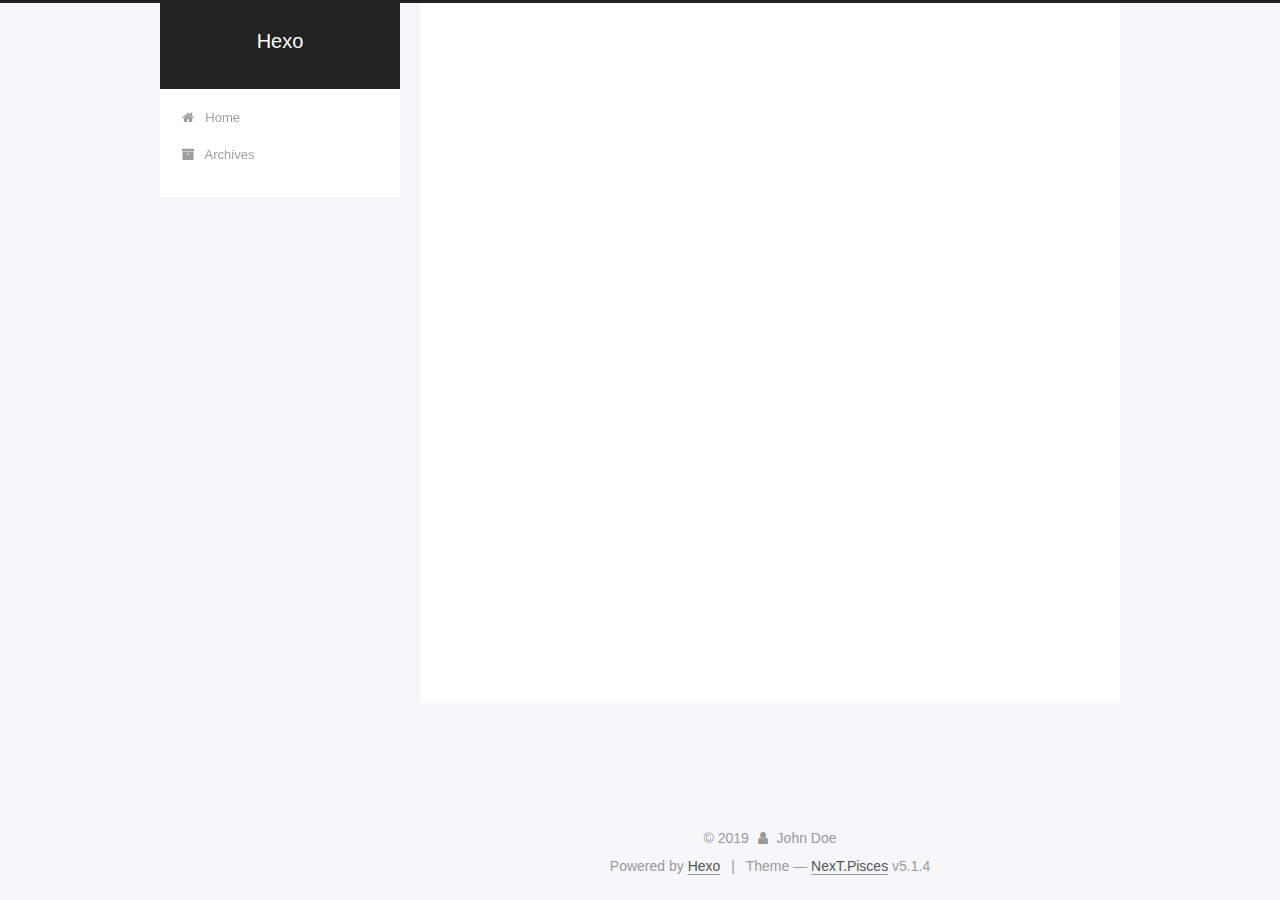
==== commit eb7b9801: "Site updated: 2019-10-28 16:24:32" ====
--- a/archives/index.html
+++ b/archives/index.html
@@ -5,7 +5,7 @@
   
 
 
-<html class="theme-next gemini use-motion" lang="en">
+<html class="theme-next pisces use-motion" lang="en">
 <head>
   <meta charset="UTF-8"/>
 <meta http-equiv="X-UA-Compatible" content="IE=edge" />
@@ -92,7 +92,7 @@
   var NexT = window.NexT || {};
   var CONFIG = {
     root: '/',
-    scheme: 'Gemini',
+    scheme: 'Pisces',
     version: '5.1.4',
     sidebar: {"position":"left","display":"post","offset":12,"b2t":false,"scrollpercent":false,"onmobile":false},
     fancybox: true,
@@ -494,7 +494,7 @@
 
 
 
-  <div class="theme-info">Theme &mdash; <a class="theme-link" target="_blank" href="https://github.com/iissnan/hexo-theme-next">NexT.Gemini</a> v5.1.4</div>
+  <div class="theme-info">Theme &mdash; <a class="theme-link" target="_blank" href="https://github.com/iissnan/hexo-theme-next">NexT.Pisces</a> v5.1.4</div>
 
 
 
--- a/css/main.css
+++ b/css/main.css
@@ -189,7 +189,7 @@
   font-size: 14px;
   line-height: 2;
   color: #555;
-  background: #eee;
+  background: #f5f7f9;
 }
 @media (max-width: 767px) {
   body {
@@ -445,7 +445,7 @@
 .header-inner {
   margin: 0 auto;
   padding: 100px 0 70px;
-  width: calc(100% - 252px);
+  width: 700px;
 }
 @media (min-width: 1600px) {
   .container .header-inner {
@@ -457,7 +457,7 @@
 }
 .main-inner {
   margin: 0 auto;
-  width: calc(100% - 252px);
+  width: 700px;
 }
 @media (min-width: 1600px) {
   .container .main-inner {
@@ -474,7 +474,7 @@
 .footer-inner {
   box-sizing: border-box;
   margin: 20px auto;
-  width: calc(100% - 252px);
+  width: 700px;
 }
 @media (min-width: 1600px) {
   .container .footer-inner {
@@ -1823,7 +1823,7 @@
   width: 4px;
   height: 4px;
   border-radius: 50%;
-  background: #ff371c;
+  background: #ffa157;
 }
 .links-of-blogroll {
   font-size: 13px;
@@ -2346,6 +2346,16 @@
   transform: translate(-50%, -50%);
   color: #ccc;
 }
+@media (min-width: 768px) and (max-width: 991px) {
+  .busuanzi-count {
+    width: auto;
+  }
+}
+@media (max-width: 767px) {
+  .busuanzi-count {
+    width: auto;
+  }
+}
 .site-uv,
 .site-pv,
 .page-pv {
@@ -2589,7 +2599,7 @@
 .header {
   position: relative;
   margin: 0 auto;
-  width: 75%;
+  width: 960px;
 }
 @media (min-width: 768px) and (max-width: 991px) {
   .header {
@@ -2608,7 +2618,7 @@
   padding: 0;
   width: 240px;
   background: #fff;
-  box-shadow: 0 2px 2px 0 rgba(0,0,0,0.12), 0 3px 1px -2px rgba(0,0,0,0.06), 0 1px 5px 0 rgba(0,0,0,0.12);
+  box-shadow: initial;
   border-radius: initial;
 }
 @media (min-width: 1600px) {
@@ -2649,7 +2659,7 @@
   }
 }
 .container .main-inner {
-  width: 75%;
+  width: 960px;
 }
 @media (min-width: 768px) and (max-width: 991px) {
   .container .main-inner {
@@ -2665,10 +2675,10 @@
   float: right;
   box-sizing: border-box;
   padding: 40px;
-  width: calc(100% - 252px);
+  width: 700px;
   background: #fff;
   min-height: 700px;
-  box-shadow: 0 2px 2px 0 rgba(0,0,0,0.12), 0 3px 1px -2px rgba(0,0,0,0.06), 0 1px 5px 0 rgba(0,0,0,0.12);
+  box-shadow: initial;
   border-radius: initial;
 }
 @media (min-width: 768px) and (max-width: 991px) {
@@ -2691,7 +2701,7 @@
   float: left;
   margin-top: 300px;
   width: 240px;
-  background: #eee;
+  background: #f5f7f9;
   box-shadow: none;
 }
 @media (min-width: 768px) and (max-width: 991px) {
@@ -2708,7 +2718,7 @@
   display: none;
 }
 .footer-inner {
-  width: 75%;
+  width: 960px;
   padding-left: 260px;
 }
 @media (min-width: 768px) and (max-width: 991px) {
@@ -2849,7 +2859,7 @@
   width: 240px;
   color: #555;
   background: #fff;
-  box-shadow: 0 2px 2px 0 rgba(0,0,0,0.12), 0 3px 1px -2px rgba(0,0,0,0.06), 0 1px 5px 0 rgba(0,0,0,0.12), 0 -1px 0.5px 0 rgba(0,0,0,0.09);
+  box-shadow: initial;
   border-radius: initial;
   opacity: 0;
 }
@@ -2976,148 +2986,8 @@
   white-space: nowrap;
   text-overflow: ellipsis;
 }
-.content-wrap {
-  padding: initial;
-  background: initial;
-  box-shadow: initial;
-  border-radius: initial;
-}
-.post-block {
-  padding: 40px;
-  background: #fff;
-  box-shadow: 0 2px 2px 0 rgba(0,0,0,0.12), 0 3px 1px -2px rgba(0,0,0,0.06), 0 1px 5px 0 rgba(0,0,0,0.12);
-  border-radius: initial;
-}
-#posts > article + article .post-block {
-  margin-top: 12px;
-  box-shadow: 0 2px 2px 0 rgba(0,0,0,0.12), 0 3px 1px -2px rgba(0,0,0,0.06), 0 1px 5px 0 rgba(0,0,0,0.12), 0 -1px 0.5px 0 rgba(0,0,0,0.09);
-  border-radius: initial;
-}
-.comments {
-  padding: 40px;
-  margin: initial;
-  margin-top: 12px;
-  background: #fff;
-  box-shadow: 0 2px 2px 0 rgba(0,0,0,0.12), 0 3px 1px -2px rgba(0,0,0,0.06), 0 1px 5px 0 rgba(0,0,0,0.12), 0 -1px 0.5px 0 rgba(0,0,0,0.09);
-  border-radius: initial;
-}
-.posts-expand {
-  padding-top: initial;
-}
-.post-nav-divider {
-  width: 4%;
-}
-.post-nav-item {
-  width: 48%;
-}
-.post-eof,
-.post-spread {
-  display: none !important;
-}
-.pagination {
-  margin: 12px 0 0;
-  border-top: initial;
-  background: #fff;
-  box-shadow: 0 2px 2px 0 rgba(0,0,0,0.12), 0 3px 1px -2px rgba(0,0,0,0.06), 0 1px 5px 0 rgba(0,0,0,0.12), 0 -1px 0.5px 0 rgba(0,0,0,0.09);
-  border-radius: initial;
-  padding: 10px 0 10px;
-}
-.pagination .prev,
-.pagination .next,
-.pagination .page-number {
-  margin-bottom: initial;
-  top: initial;
-}
-.main {
-  padding-bottom: initial;
-}
-.footer {
-  bottom: auto;
-}
-.post-header h1,
-.post-header h2 {
-  margin: initial;
-}
-.posts-expand .post-title-link {
-  line-height: inherit;
-}
-.posts-expand .post-title {
-  font-size: 1.7em;
-}
-.post-body h1 {
-  font-size: 1.6em;
-  border-bottom: 1px solid #eee;
-}
-.post-body h2 {
-  font-size: 1.45em;
-  border-bottom: 1px solid #eee;
-}
-.post-body h3 {
-  font-size: 1.3em;
-  border-bottom: 1px dotted #eee;
-}
-.post-body h4 {
-  font-size: 1.2em;
-}
-.post-body h5 {
-  font-size: 1.07em;
-}
-.post-body h6 {
-  font-size: 1.03em;
-}
-@media (min-width: 768px) and (max-width: 991px) {
-  .content-wrap {
-    padding: 10px;
-  }
-  .posts-expand {
-    margin: initial;
-  }
-  .posts-expand .post-button {
-    margin-top: 20px;
-  }
-  .post-block {
-    padding: 20px;
-    box-shadow: 0 2px 2px 0 rgba(0,0,0,0.12), 0 3px 1px -2px rgba(0,0,0,0.06), 0 1px 5px 0 rgba(0,0,0,0.12), 0 -1px 0.5px 0 rgba(0,0,0,0.09);
-    border-radius: initial;
-  }
-  #posts > article + article .post-block {
-    margin-top: 10px;
-  }
-  .comments {
-    margin-top: 10px;
-    padding: 10px 20px;
-  }
-  .pagination {
-    margin: 10px 0 0;
-  }
-}
-@media (max-width: 767px) {
-  .content-wrap {
-    padding: 8px;
-  }
-  .posts-expand {
-    margin: initial;
-  }
-  .posts-expand .post-button {
-    margin-top: 12px;
-  }
-  .posts-expand img {
-    padding: initial !important;
-  }
-  .post-block {
-    padding: 12px;
-    min-height: auto;
-    box-shadow: 0 2px 2px 0 rgba(0,0,0,0.12), 0 3px 1px -2px rgba(0,0,0,0.06), 0 1px 5px 0 rgba(0,0,0,0.12), 0 -1px 0.5px 0 rgba(0,0,0,0.09);
-    border-radius: initial;
-  }
-  #posts > article + article .post-block {
-    margin-top: 8px;
-  }
-  .comments {
-    margin-top: 8px;
-    padding: 0 12px;
-  }
-  .pagination {
-    margin: 8px 0 0;
-  }
-}
+@media (max-width: 767px) {
+  .post-body {
+    text-align: justify;
+  }
+}
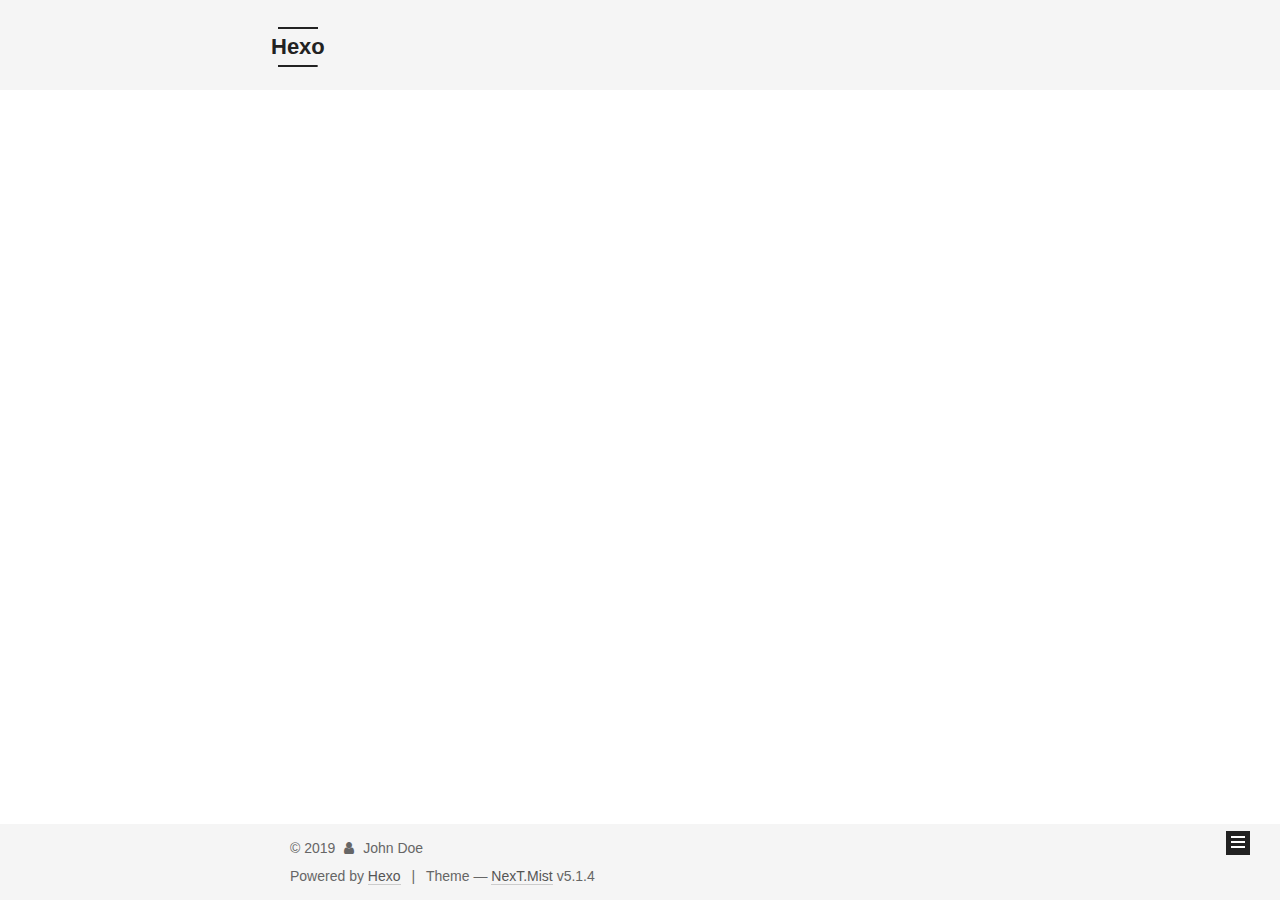
==== commit 8fa1e021: "Site updated: 2019-10-28 16:28:03" ====
--- a/archives/index.html
+++ b/archives/index.html
@@ -5,7 +5,7 @@
   
 
 
-<html class="theme-next pisces use-motion" lang="en">
+<html class="theme-next mist use-motion" lang="en">
 <head>
   <meta charset="UTF-8"/>
 <meta http-equiv="X-UA-Compatible" content="IE=edge" />
@@ -92,7 +92,7 @@
   var NexT = window.NexT || {};
   var CONFIG = {
     root: '/',
-    scheme: 'Pisces',
+    scheme: 'Mist',
     version: '5.1.4',
     sidebar: {"position":"left","display":"post","offset":12,"b2t":false,"scrollpercent":false,"onmobile":false},
     fancybox: true,
@@ -494,7 +494,7 @@
 
 
 
-  <div class="theme-info">Theme &mdash; <a class="theme-link" target="_blank" href="https://github.com/iissnan/hexo-theme-next">NexT.Pisces</a> v5.1.4</div>
+  <div class="theme-info">Theme &mdash; <a class="theme-link" target="_blank" href="https://github.com/iissnan/hexo-theme-next">NexT.Mist</a> v5.1.4</div>
 
 
 
@@ -594,13 +594,6 @@
   
   
 
-
-  <script type="text/javascript" src="/js/src/affix.js?v=5.1.4"></script>
-
-  <script type="text/javascript" src="/js/src/schemes/pisces.js?v=5.1.4"></script>
-
-
-
   
 
   
--- a/css/main.css
+++ b/css/main.css
@@ -189,7 +189,7 @@
   font-size: 14px;
   line-height: 2;
   color: #555;
-  background: #f5f7f9;
+  background: #fff;
 }
 @media (max-width: 767px) {
   body {
@@ -226,51 +226,51 @@
   margin: 20px 0 15px;
 }
 h1 {
+  font-size: 24px;
+}
+@media (max-width: 767px) {
+  h1 {
+    font-size: 20px;
+  }
+}
+h2 {
   font-size: 22px;
 }
 @media (max-width: 767px) {
-  h1 {
+  h2 {
     font-size: 18px;
   }
 }
-h2 {
+h3 {
   font-size: 20px;
 }
 @media (max-width: 767px) {
-  h2 {
+  h3 {
     font-size: 16px;
   }
 }
-h3 {
+h4 {
   font-size: 18px;
 }
 @media (max-width: 767px) {
-  h3 {
+  h4 {
     font-size: 14px;
   }
 }
-h4 {
+h5 {
   font-size: 16px;
 }
 @media (max-width: 767px) {
-  h4 {
+  h5 {
     font-size: 12px;
   }
 }
-h5 {
+h6 {
   font-size: 14px;
 }
 @media (max-width: 767px) {
-  h5 {
+  h6 {
     font-size: 10px;
-  }
-}
-h6 {
-  font-size: 12px;
-}
-@media (max-width: 767px) {
-  h6 {
-    font-size: 8px;
   }
 }
 p {
@@ -653,8 +653,8 @@
 @media (min-width: 992px) {
   .full-image.full-image.full-image.full-image {
     max-width: none;
-    width: 118%;
-    margin: 0 -9%;
+    width: 110%;
+    margin: 25px -5%;
   }
 }
 .blockquote-center,
@@ -941,10 +941,10 @@
   padding: 0 20px;
   font-size: 14px;
   color: #555;
-  background: #fff;
-  border: 2px solid #555;
+  background: transparent;
+  border: 2px solid #222;
   text-decoration: none;
-  border-radius: 2px;
+  border-radius: 0;
   transition-property: background-color;
   transition-duration: 0.2s;
   transition-timing-function: ease-in-out;
@@ -953,8 +953,8 @@
 }
 .btn:hover {
   border-color: #222;
-  color: #fff;
-  background: #222;
+  color: #222;
+  background: #fff;
 }
 .btn +.btn {
   margin: 0 0 8px 8px;
@@ -1066,7 +1066,7 @@
   width: 24px;
   background: #222;
   font-size: 12px;
-  opacity: 0.6;
+  opacity: 1;
   color: #fff;
   cursor: pointer;
   text-align: center;
@@ -1087,7 +1087,7 @@
   }
 }
 .back-to-top.back-to-top-on {
-  bottom: 30px;
+  bottom: 19px;
 }
 .header {
   background: transparent;
@@ -1101,7 +1101,7 @@
 }
 .site-meta {
   margin: 0;
-  text-align: center;
+  text-align: left;
 }
 @media (max-width: 767px) {
   .site-meta {
@@ -1112,12 +1112,12 @@
   position: relative;
   display: inline-block;
   padding: 0 40px;
-  color: #fff;
+  color: #222;
   background: #222;
   border-bottom: none;
 }
 .brand:hover {
-  color: #fff;
+  color: #222;
 }
 .logo {
   display: inline-block;
@@ -1136,7 +1136,7 @@
 .site-subtitle {
   margin-top: 10px;
   font-size: 13px;
-  color: #ddd;
+  color: #999;
 }
 .use-motion .brand {
   opacity: 0;
@@ -1209,8 +1209,7 @@
   transition-timing-function: ease-in-out;
   transition-delay: 0s;
 }
-.menu .menu-item a:hover,
-.menu-item-active a {
+.menu .menu-item a:hover {
   border-bottom-color: #222;
 }
 .menu .menu-item .fa {
@@ -1349,7 +1348,7 @@
 .posts-collapse {
   position: relative;
   z-index: 1010;
-  margin-left: 55px;
+  margin-left: 0;
 }
 .posts-collapse::after {
   content: " ";
@@ -1739,20 +1738,20 @@
   display: block;
   margin: 0 auto;
   padding: 2px;
-  max-width: 120px;
+  max-width: 96px;
   height: auto;
-  border: 1px solid #eee;
+  border: 2px solid #333;
 }
 .site-author-name {
-  margin: 0;
+  margin: 5px 0 0;
   text-align: center;
-  color: #222;
-  font-weight: 600;
+  color: #f5f5f5;
+  font-weight: normal;
 }
 .site-description {
-  margin-top: 0;
+  margin-top: 5px;
   text-align: center;
-  font-size: 13px;
+  font-size: 14px;
   color: #999;
 }
 .site-state {
@@ -1764,7 +1763,7 @@
 .site-state-item {
   display: inline-block;
   padding: 0 15px;
-  border-left: 1px solid #eee;
+  border-left: 1px solid #333;
 }
 .site-state-item:first-child {
   border-left: none;
@@ -1777,11 +1776,11 @@
   text-align: center;
   color: inherit;
   font-weight: 600;
-  font-size: 16px;
+  font-size: 18px;
 }
 .site-state-item-name {
   font-size: 13px;
-  color: #999;
+  color: inherit;
 }
 .feed-link {
   margin-top: 20px;
@@ -1823,7 +1822,7 @@
   width: 4px;
   height: 4px;
   border-radius: 50%;
-  background: #ffa157;
+  background: #57fe1d;
 }
 .links-of-blogroll {
   font-size: 13px;
@@ -1861,7 +1860,7 @@
   color: #555;
 }
 .sidebar-nav li:hover {
-  color: #fc6423;
+  color: #f5f5f5;
 }
 .page-post-detail .sidebar-nav-toc {
   padding: 0 5px;
@@ -1870,11 +1869,11 @@
   margin-left: 10px;
 }
 .sidebar-nav .sidebar-nav-active {
-  color: #fc6423;
-  border-bottom-color: #fc6423;
+  color: #87daff;
+  border-bottom-color: #87daff;
 }
 .sidebar-nav .sidebar-nav-active:hover {
-  color: #fc6423;
+  color: #87daff;
 }
 .sidebar-panel {
   display: none;
@@ -1907,12 +1906,12 @@
   transition-timing-function: ease-in-out;
   transition-delay: 0s;
   transition-property: all;
-  color: #666;
+  color: #999;
+  border-bottom-color: #555;
+}
+.post-toc ol a:hover {
+  color: #ccc;
   border-bottom-color: #ccc;
-}
-.post-toc ol a:hover {
-  color: #000;
-  border-bottom-color: #000;
 }
 .post-toc .nav-item {
   overflow: hidden;
@@ -1934,14 +1933,14 @@
   display: block;
 }
 .post-toc .nav .active > a {
-  color: #fc6423;
-  border-bottom-color: #fc6423;
+  color: #87daff;
+  border-bottom-color: #87daff;
 }
 .post-toc .nav .active-current > a {
-  color: #fc6423;
+  color: #87daff;
 }
 .post-toc .nav .active-current > a:hover {
-  color: #fc6423;
+  color: #87daff;
 }
 .footer {
   font-size: 14px;
@@ -2346,16 +2345,6 @@
   transform: translate(-50%, -50%);
   color: #ccc;
 }
-@media (min-width: 768px) and (max-width: 991px) {
-  .busuanzi-count {
-    width: auto;
-  }
-}
-@media (max-width: 767px) {
-  .busuanzi-count {
-    width: auto;
-  }
-}
 .site-uv,
 .site-pv,
 .page-pv {
@@ -2591,403 +2580,327 @@
   }
 }
 .page-post-detail .sidebar-toggle-line {
-  background: #fc6423;
+  background: #87daff;
 }
 .page-post-detail .comments {
   overflow: hidden;
 }
+h1,
+h2,
+h3,
+h4,
+h5,
+h6 {
+  margin: 20px 0 10px;
+}
+p {
+  margin: 0 0 25px 0;
+}
+a {
+  border-bottom-color: #ccc;
+}
+hr {
+  margin: 20px 0;
+  height: 2px;
+}
+.main-inner {
+  margin-top: 80px;
+}
 .header {
-  position: relative;
-  margin: 0 auto;
-  width: 960px;
-}
-@media (min-width: 768px) and (max-width: 991px) {
-  .header {
-    width: auto;
-  }
-}
-@media (max-width: 767px) {
-  .header {
-    width: auto;
-  }
+  background: #f5f5f5;
 }
 .header-inner {
-  position: absolute;
-  top: 0;
-  overflow: hidden;
-  padding: 0;
-  width: 240px;
-  background: #fff;
-  box-shadow: initial;
-  border-radius: initial;
-}
-@media (min-width: 1600px) {
-  .container .header-inner {
-    width: 240px;
-  }
-}
-@media (min-width: 768px) and (max-width: 991px) {
-  .header-inner {
-    position: relative;
-    width: auto;
-    border-radius: initial;
-  }
-}
-@media (max-width: 767px) {
-  .header-inner {
-    position: relative;
-    width: auto;
-    border-radius: initial;
-  }
-}
-.main:before,
-.main:after {
+  padding: 25px 0 20px;
+}
+.header-inner:before,
+.header-inner:after {
   content: " ";
   display: table;
 }
-.main:after {
+.header-inner:after {
   clear: both;
 }
-@media (min-width: 768px) and (max-width: 991px) {
-  .main {
-    padding-bottom: 100px;
-  }
-}
-@media (max-width: 767px) {
-  .main {
-    padding-bottom: 100px;
-  }
-}
-.container .main-inner {
-  width: 960px;
-}
-@media (min-width: 768px) and (max-width: 991px) {
+@media (max-width: 767px) {
+  .header-inner {
+    width: auto;
+    margin-bottom: 50px;
+    padding: 10px;
+  }
+}
+.site-meta {
+  float: left;
+  margin-left: -20px;
+  line-height: normal;
+}
+@media (max-width: 767px) {
+  .site-meta {
+    margin-left: 10px;
+  }
+}
+.site-meta .brand {
+  padding: 2px 1px;
+  background: none;
+}
+@media (max-width: 767px) {
+  .site-meta .brand {
+    display: block;
+  }
+}
+.site-meta .logo {
+  display: none;
+}
+.site-meta .site-title {
+  font-size: 22px;
+  font-weight: bolder;
+}
+@media (max-width: 767px) {
+  .site-meta .site-title {
+    line-height: 34px;
+  }
+}
+.logo-line-before,
+.logo-line-after {
+  display: block;
+  overflow: hidden;
+  margin: 0 auto;
+  width: 75%;
+}
+@media (max-width: 767px) {
+  .logo-line-before,
+  .logo-line-after {
+    display: none;
+  }
+}
+.logo-line-before i,
+.logo-line-after i {
+  position: relative;
+  display: block;
+  height: 2px;
+  background: #222;
+}
+@media (max-width: 767px) {
+  .logo-line-before i,
+  .logo-line-after i {
+    height: 3px;
+  }
+}
+.use-motion .logo-line-before i {
+  left: -100%;
+}
+.use-motion .logo-line-after i {
+  right: -100%;
+}
+.site-subtitle {
+  display: none;
+}
+.site-nav-toggle {
+  position: static;
+  float: right;
+}
+.menu {
+  float: right;
+  margin: 8px 0 0 0;
+}
+@media (max-width: 767px) {
+  .menu {
+    margin: 20px 0 0 0;
+    padding: 0;
+  }
+}
+.menu br {
+  display: none;
+}
+.menu .menu-item {
+  margin: 0;
+}
+@media (max-width: 767px) {
+  .menu .menu-item {
+    display: block;
+  }
+}
+.menu .menu-item a {
+  padding: 0 10px;
+  background: none;
+  border: none;
+  border-radius: 2px;
+  transition-property: background;
+}
+@media (max-width: 767px) {
+  .menu .menu-item a {
+    text-align: left;
+  }
+}
+.menu .menu-item a:hover {
+  background: #e1e1e1;
+}
+.menu a::before {
+  display: none;
+}
+@media (max-width: 767px) {
+  .menu a::before {
+    display: block;
+  }
+}
+@media (max-width: 767px) {
+  .menu {
+    float: none;
+  }
+}
+.site-search form {
+  display: none;
+}
+.posts-expand {
+  padding-top: 0;
+}
+.posts-expand .post-title,
+.posts-expand .post-meta {
+  text-align: left;
+}
+@media (max-width: 767px) {
+  .posts-expand .post-title,
+  .posts-expand .post-meta {
+    text-align: center;
+  }
+}
+.posts-expand .post-eof {
+  display: none;
+}
+.posts-expand .post {
+  margin-top: 120px;
+}
+.posts-expand .post:first-child {
+  margin-top: 0;
+}
+.posts-expand .post-meta {
+  margin-top: 5px;
+  margin-bottom: 20px;
+}
+.posts-expand .post-title {
+  position: relative;
+  font-size: 26px;
+  font-weight: 400;
+}
+@media (max-width: 767px) {
+  .posts-expand .post-title {
+    font-size: 22px;
+  }
+}
+@media (min-width: 1600px) {
+  .posts-expand .post-title {
+    font-size: 26px;
+  }
+}
+.posts-expand .post-title:hover:before {
+  background: #222;
+}
+@media (max-width: 767px) {
+  .posts-expand .post-body {
+    font-size: 12px;
+  }
+}
+.posts-expand .post-body img {
+  margin: 0;
+}
+.posts-expand .post-tags {
+  text-align: left;
+}
+.posts-expand .post-tags a {
+  padding: 1px 5px;
+  background: #f5f5f5;
+  border-bottom: none;
+}
+.posts-expand .post-tags a:hover {
+  background: #ccc;
+}
+.posts-expand .post-nav {
+  margin-top: 40px;
+}
+.post-button {
+  margin-top: 20px;
+  text-align: left;
+}
+.post-button a {
+  padding: 0;
+  font-size: 14px;
+  background: none;
+  border: none;
+  border-bottom: 2px solid #666;
+  transition-property: border;
+}
+@media (max-width: 767px) {
+  .post-button a {
+    font-size: 12px;
+  }
+}
+@media (min-width: 1600px) {
+  .post-button a {
+    font-size: 16px;
+  }
+}
+.post-button a:hover {
+  border-bottom-color: #222;
+}
+.links-of-blogroll-inline .links-of-blogroll-item {
+  display: inline-block;
+}
+.btn {
+  padding: 0 10px;
+  border-width: 2px;
+  border-radius: 0;
+}
+.headband {
+  display: none;
+}
+.site-search {
+  position: relative;
+  float: right;
+  margin-top: 5px;
+  padding-top: 3px;
+}
+@media (max-width: 767px) {
+  .site-search {
+    float: none;
+    padding: 0 10px;
+  }
+}
+@media (max-width: 767px) {
   .container .main-inner {
     width: auto;
   }
 }
-@media (max-width: 767px) {
-  .container .main-inner {
-    width: auto;
-  }
-}
-.content-wrap {
-  float: right;
-  box-sizing: border-box;
-  padding: 40px;
-  width: 700px;
-  background: #fff;
-  min-height: 700px;
-  box-shadow: initial;
-  border-radius: initial;
-}
-@media (min-width: 768px) and (max-width: 991px) {
-  .content-wrap {
-    width: 100%;
-    padding: 20px;
-    border-radius: initial;
-  }
-}
-@media (max-width: 767px) {
-  .content-wrap {
-    width: 100%;
-    padding: 20px;
-    min-height: auto;
-    border-radius: initial;
-  }
-}
-.sidebar {
-  position: static;
-  float: left;
-  margin-top: 300px;
-  width: 240px;
-  background: #f5f7f9;
-  box-shadow: none;
-}
-@media (min-width: 768px) and (max-width: 991px) {
-  .sidebar {
-    display: none;
-  }
-}
-@media (max-width: 767px) {
-  .sidebar {
-    display: none;
-  }
-}
-.sidebar-toggle {
+.page-post-detail .post-title,
+.page-post-detail .post-meta {
+  text-align: center;
+}
+.page-post-detail .post-title:before {
   display: none;
 }
+.page-post-detail .post-meta {
+  margin-bottom: 60px;
+}
+.pagination {
+  margin: 120px 0 0;
+  text-align: left;
+}
+@media (max-width: 767px) {
+  .pagination {
+    margin: 80px 10px 0;
+    text-align: center;
+  }
+}
+.footer {
+  margin-top: 80px;
+  padding: 10px 0;
+  background: #f5f5f5;
+  color: #666;
+}
 .footer-inner {
-  width: 960px;
-  padding-left: 260px;
-}
-@media (min-width: 768px) and (max-width: 991px) {
+  margin: 0 auto;
+  text-align: left;
+}
+@media (max-width: 767px) {
   .footer-inner {
     width: auto;
-    padding-left: 0 !important;
-    padding-right: 0 !important;
-  }
-}
-@media (max-width: 767px) {
-  .footer-inner {
-    width: auto;
-    padding-left: 0 !important;
-    padding-right: 0 !important;
-  }
-}
-.sidebar-position-right .header-inner {
-  right: 0;
-}
-.sidebar-position-right .content-wrap {
-  float: left;
-}
-.sidebar-position-right .sidebar {
-  float: right;
-}
-.sidebar-position-right .footer-inner {
-  padding-left: 0;
-  padding-right: 260px;
-}
-.site-brand-wrapper {
-  position: relative;
-}
-.site-meta {
-  padding: 20px 0;
-  color: #fff;
-  background: #222;
-}
-@media (min-width: 768px) and (max-width: 991px) {
-  .site-meta {
-    box-shadow: 0 0 16px rgba(0,0,0,0.5);
-  }
-}
-@media (max-width: 767px) {
-  .site-meta {
-    box-shadow: 0 0 16px rgba(0,0,0,0.5);
-  }
-}
-.brand {
-  padding: 0;
-  background: none;
-}
-.brand:hover {
-  color: #fff;
-}
-.site-subtitle {
-  margin: 10px 10px 0;
-  font-weight: initial;
-}
-.site-search form {
-  display: none;
-}
-.site-nav {
-  border-top: none;
-}
-@media (min-width: 768px) and (max-width: 991px) {
-  .site-nav {
-    display: none !important;
-  }
-}
-@media (min-width: 768px) and (max-width: 991px) {
-  .site-nav-on {
-    display: block !important;
-  }
-}
-.menu .menu-item {
-  display: block;
-  margin: 0;
-}
-.menu .menu-item a {
-  position: relative;
-  box-sizing: border-box;
-  padding: 5px 20px;
-  text-align: left;
-  line-height: inherit;
-  transition-property: background-color;
-  transition-duration: 0.2s;
-  transition-timing-function: ease-in-out;
-  transition-delay: 0s;
-}
-.menu .menu-item a:hover,
-.menu-item-active a {
-  background: #f9f9f9;
-  border-bottom-color: #fff;
-}
-.menu .menu-item br {
-  display: none;
-}
-.menu-item-active a:after {
-  content: " ";
-  position: absolute;
-  top: 50%;
-  margin-top: -3px;
-  right: 15px;
-  width: 6px;
-  height: 6px;
-  border-radius: 50%;
-  background-color: #bbb;
-}
-.btn-bar {
-  background-color: #fff;
-}
-.site-nav-toggle {
-  left: 20px;
-  top: 50%;
-  -webkit-transform: translateY(-50%);
-  -webkit-transform: translateY(-50%);
-  -moz-transform: translateY(-50%);
-  -ms-transform: translateY(-50%);
-  -o-transform: translateY(-50%);
-  transform: translateY(-50%);
-}
-@media (min-width: 768px) and (max-width: 991px) {
-  .site-nav-toggle {
-    display: block;
-  }
-}
-.use-motion .sidebar .motion-element {
-  opacity: 1;
-}
-.sidebar {
-  margin-left: -100%;
-  right: auto;
-  bottom: auto;
-  -webkit-transform: none;
-}
-.sidebar-inner {
-  box-sizing: border-box;
-  width: 240px;
-  color: #555;
-  background: #fff;
-  box-shadow: initial;
-  border-radius: initial;
-  opacity: 0;
-}
-.sidebar-inner.affix {
-  position: fixed;
-  top: 12px;
-}
-.sidebar-inner.affix-bottom {
-  position: absolute;
-}
-.site-overview {
-  text-align: left;
-}
-.site-author:before,
-.site-author:after {
-  content: " ";
-  display: table;
-}
-.site-author:after {
-  clear: both;
-}
-.sidebar a {
-  color: #555;
-}
-.sidebar a:hover {
-  color: #222;
-}
-.site-state-item {
-  padding: 0 10px;
-}
-.links-of-author-item a:before {
-  display: none;
-}
-.links-of-author-item a {
-  border-bottom: none;
-  text-decoration: underline;
-}
-.feed-link {
-  border-top: 1px dotted #ccc;
-  border-bottom: 1px dotted #ccc;
-  text-align: center;
-}
-.feed-link a {
-  display: block;
-  color: #fc6423;
-  border: none;
-}
-.feed-link a:hover {
-  background: none;
-  color: #e34603;
-}
-.feed-link a:hover i {
-  color: #e34603;
-}
-.links-of-author {
-  display: flex;
-  flex-wrap: wrap;
-  justify-content: center;
-}
-.links-of-author-item {
-  margin: 5px 0 0;
-  width: 50%;
-}
-.links-of-author-item a {
-  max-width: 216px;
-  box-sizing: border-box;
-  display: inline-block;
-  margin-right: 0;
-  margin-bottom: 0;
-  padding: 0 5px;
-  overflow: hidden;
-  white-space: nowrap;
-  text-overflow: ellipsis;
-}
-.links-of-author-item a {
-  display: block;
-  text-decoration: none;
-}
-.links-of-author-item a:hover {
-  border-radius: 4px;
-  background: #eee;
-}
-.links-of-author-item .fa {
-  margin-right: 2px;
-  font-size: 16px;
-}
-.links-of-author-item .fa-globe {
-  font-size: 15px;
-}
-.links-of-blogroll {
-  text-align: center;
-  margin-top: 20px;
-  padding: 3px 0 0;
-  border-top: 1px dotted #ccc;
-}
-.links-of-blogroll-title {
-  margin-top: 0;
-}
-.links-of-blogroll-item {
-  padding: 0;
-}
-.links-of-blogroll-inline:before,
-.links-of-blogroll-inline:after {
-  content: " ";
-  display: table;
-}
-.links-of-blogroll-inline:after {
-  clear: both;
-}
-.links-of-blogroll-inline .links-of-blogroll-item {
-  margin: 5px 0 0;
-  width: 50%;
-  display: inline-block;
-  width: unset;
-}
-.links-of-blogroll-inline .links-of-blogroll-item a {
-  max-width: 216px;
-  box-sizing: border-box;
-  display: inline-block;
-  margin-right: 0;
-  margin-bottom: 0;
-  padding: 0 5px;
-  overflow: hidden;
-  white-space: nowrap;
-  text-overflow: ellipsis;
-}
-@media (max-width: 767px) {
-  .post-body {
-    text-align: justify;
-  }
-}
+    text-align: center;
+  }
+}
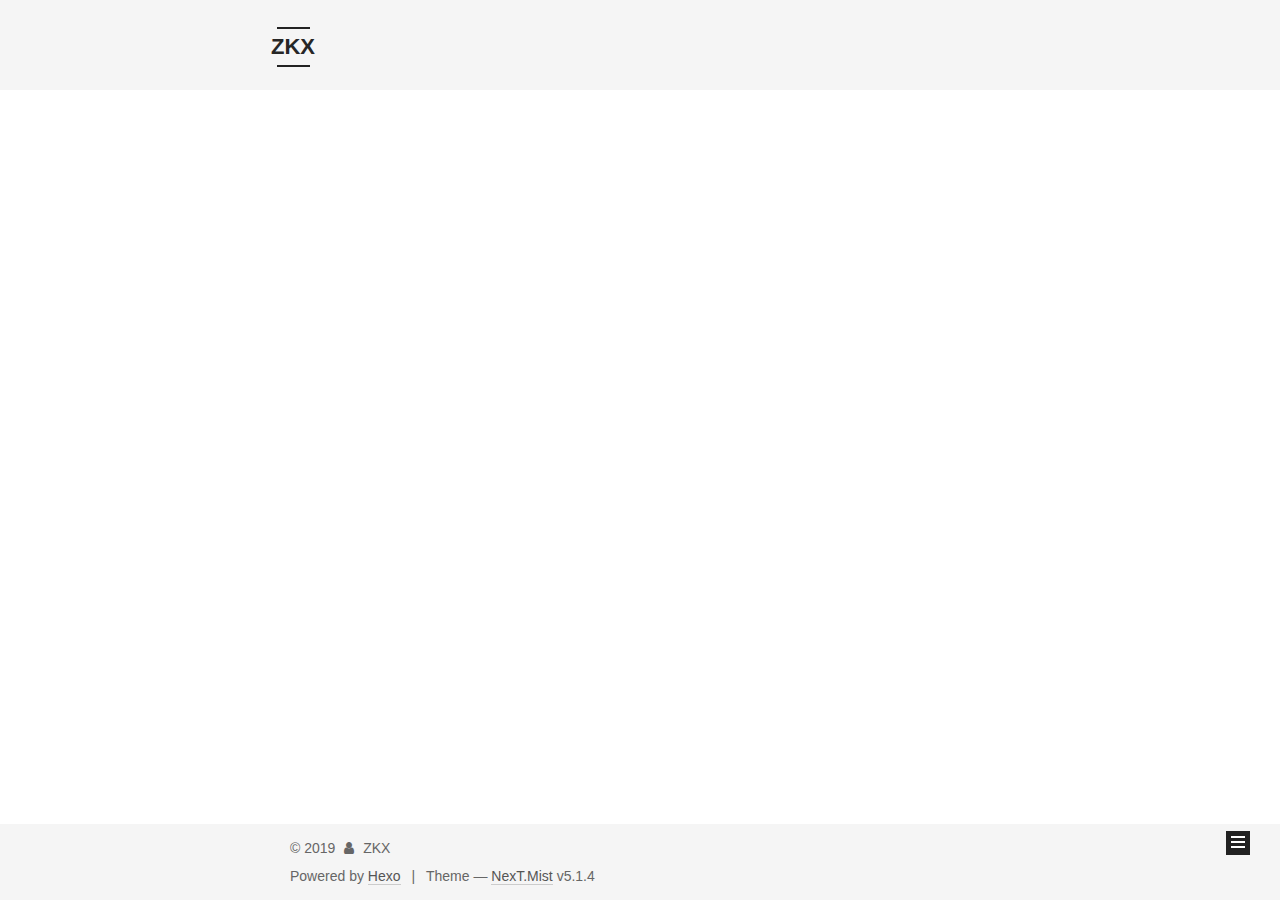
==== commit 64626645: "Site updated: 2019-10-28 16:58:18" ====
--- a/archives/index.html
+++ b/archives/index.html
@@ -5,7 +5,7 @@
   
 
 
-<html class="theme-next mist use-motion" lang="en">
+<html class="theme-next mist use-motion" lang="zh-CN">
 <head>
   <meta charset="UTF-8"/>
 <meta http-equiv="X-UA-Compatible" content="IE=edge" />
@@ -79,11 +79,14 @@
 
 
 
+<meta name="description" content="Java">
+<meta name="keywords" content="Java后端博客">
 <meta property="og:type" content="website">
-<meta property="og:title" content="Hexo">
+<meta property="og:title" content="ZKX">
 <meta property="og:url" content="http:&#x2F;&#x2F;yoursite.com&#x2F;archives&#x2F;index.html">
-<meta property="og:site_name" content="Hexo">
-<meta property="og:locale" content="en">
+<meta property="og:site_name" content="ZKX">
+<meta property="og:description" content="Java">
+<meta property="og:locale" content="zh-CN">
 <meta name="twitter:card" content="summary">
 
 
@@ -120,7 +123,7 @@
 
 
 
-  <title>Archive | Hexo</title>
+  <title>Archive | ZKX</title>
   
 
 
@@ -132,7 +135,7 @@
 
 </head>
 
-<body itemscope itemtype="http://schema.org/WebPage" lang="en">
+<body itemscope itemtype="http://schema.org/WebPage" lang="zh-CN">
 
   
   
@@ -150,12 +153,12 @@
     <div class="custom-logo-site-title">
       <a href="/"  class="brand" rel="start">
         <span class="logo-line-before"><i></i></span>
-        <span class="site-title">Hexo</span>
+        <span class="site-title">ZKX</span>
         <span class="logo-line-after"><i></i></span>
       </a>
     </div>
       
-        <p class="site-subtitle"></p>
+        <p class="site-subtitle">的博客</p>
       
   </div>
 
@@ -424,8 +427,8 @@
         <div class="site-overview">
           <div class="site-author motion-element" itemprop="author" itemscope itemtype="http://schema.org/Person">
             
-              <p class="site-author-name" itemprop="name">John Doe</p>
-              <p class="site-description motion-element" itemprop="description"></p>
+              <p class="site-author-name" itemprop="name">ZKX</p>
+              <p class="site-description motion-element" itemprop="description">Java</p>
           </div>
 
           <nav class="site-state motion-element">
@@ -480,7 +483,7 @@
   <span class="with-love">
     <i class="fa fa-user"></i>
   </span>
-  <span class="author" itemprop="copyrightHolder">John Doe</span>
+  <span class="author" itemprop="copyrightHolder">ZKX</span>
 
   
 </div>
--- a/css/main.css
+++ b/css/main.css
@@ -1822,7 +1822,7 @@
   width: 4px;
   height: 4px;
   border-radius: 50%;
-  background: #57fe1d;
+  background: #ffaf1f;
 }
 .links-of-blogroll {
   font-size: 13px;
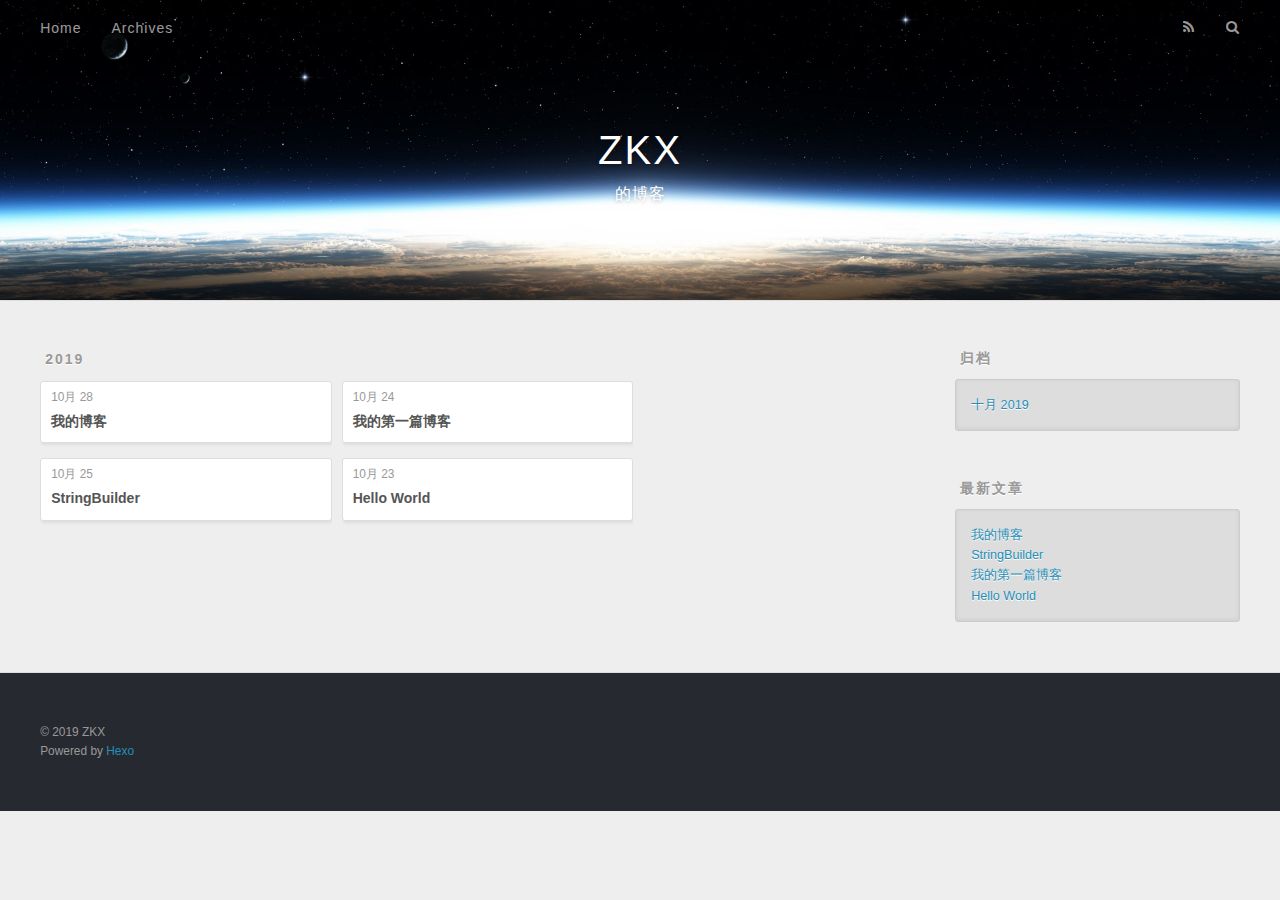
==== commit c07115ae: "Site updated: 2019-10-28 17:00:06" ====
--- a/archives/index.html
+++ b/archives/index.html
@@ -1,85 +1,13 @@
 <!DOCTYPE html>
-
-
-
-  
-
-
-<html class="theme-next mist use-motion" lang="zh-CN">
+<html>
 <head>
-  <meta charset="UTF-8"/>
-<meta http-equiv="X-UA-Compatible" content="IE=edge" />
-<meta name="viewport" content="width=device-width, initial-scale=1, maximum-scale=1"/>
-<meta name="theme-color" content="#222">
-
-
-
-
-
-
-
-
-
-<meta http-equiv="Cache-Control" content="no-transform" />
-<meta http-equiv="Cache-Control" content="no-siteapp" />
-
-
-
-
-
-
-
-
-
-
-
-
-
-
-
-
-  
-  
-  <link href="/lib/fancybox/source/jquery.fancybox.css?v=2.1.5" rel="stylesheet" type="text/css" />
-
-
-
-
-
-
-
-<link href="/lib/font-awesome/css/font-awesome.min.css?v=4.6.2" rel="stylesheet" type="text/css" />
-
-<link href="/css/main.css?v=5.1.4" rel="stylesheet" type="text/css" />
-
-
-  <link rel="apple-touch-icon" sizes="180x180" href="/images/apple-touch-icon-next.png?v=5.1.4">
-
-
-  <link rel="icon" type="image/png" sizes="32x32" href="/images/favicon-32x32-next.png?v=5.1.4">
-
-
-  <link rel="icon" type="image/png" sizes="16x16" href="/images/favicon-16x16-next.png?v=5.1.4">
-
-
-  <link rel="mask-icon" href="/images/logo.svg?v=5.1.4" color="#222">
-
-
-
-
-
-  <meta name="keywords" content="Hexo, NexT" />
-
-
-
-
-
-
-
-
-
-
-<meta name="description" content="Java">
+  <meta charset="utf-8">
+  
+
+  
+  <title>归档 | ZKX</title>
+  <meta name="viewport" content="width=device-width, initial-scale=1, maximum-scale=1">
+  <meta name="description" content="Java">
 <meta name="keywords" content="Java后端博客">
 <meta property="og:type" content="website">
 <meta property="og:title" content="ZKX">
@@ -88,577 +16,230 @@
 <meta property="og:description" content="Java">
 <meta property="og:locale" content="zh-CN">
 <meta name="twitter:card" content="summary">
-
-
-
-<script type="text/javascript" id="hexo.configurations">
-  var NexT = window.NexT || {};
-  var CONFIG = {
-    root: '/',
-    scheme: 'Mist',
-    version: '5.1.4',
-    sidebar: {"position":"left","display":"post","offset":12,"b2t":false,"scrollpercent":false,"onmobile":false},
-    fancybox: true,
-    tabs: true,
-    motion: {"enable":true,"async":false,"transition":{"post_block":"fadeIn","post_header":"slideDownIn","post_body":"slideDownIn","coll_header":"slideLeftIn","sidebar":"slideUpIn"}},
-    duoshuo: {
-      userId: '0',
-      author: 'Author'
-    },
-    algolia: {
-      applicationID: '',
-      apiKey: '',
-      indexName: '',
-      hits: {"per_page":10},
-      labels: {"input_placeholder":"Search for Posts","hits_empty":"We didn't find any results for the search: ${query}","hits_stats":"${hits} results found in ${time} ms"}
-    }
-  };
-</script>
-
-
-
-  <link rel="canonical" href="http://yoursite.com/archives/"/>
-
-
-
-
-
-  <title>Archive | ZKX</title>
-  
-
-
-
-
-
-
-
-
+  
+    <link rel="alternate" href="/atom.xml" title="ZKX" type="application/atom+xml">
+  
+  
+    <link rel="icon" href="/favicon.png">
+  
+  
+    <link href="//fonts.googleapis.com/css?family=Source+Code+Pro" rel="stylesheet" type="text/css">
+  
+  <link rel="stylesheet" href="/css/style.css">
 </head>
 
-<body itemscope itemtype="http://schema.org/WebPage" lang="zh-CN">
-
-  
-  
-    
-  
-
-  <div class="container sidebar-position-left page-archive">
-    <div class="headband"></div>
-
-    <header id="header" class="header" itemscope itemtype="http://schema.org/WPHeader">
-      <div class="header-inner"><div class="site-brand-wrapper">
-  <div class="site-meta ">
-    
-
-    <div class="custom-logo-site-title">
-      <a href="/"  class="brand" rel="start">
-        <span class="logo-line-before"><i></i></span>
-        <span class="site-title">ZKX</span>
-        <span class="logo-line-after"><i></i></span>
-      </a>
-    </div>
-      
-        <p class="site-subtitle">的博客</p>
-      
-  </div>
-
-  <div class="site-nav-toggle">
-    <button>
-      <span class="btn-bar"></span>
-      <span class="btn-bar"></span>
-      <span class="btn-bar"></span>
-    </button>
-  </div>
-</div>
-
-<nav class="site-nav">
-  
-
-  
-    <ul id="menu" class="menu">
-      
-        
-        <li class="menu-item menu-item-home">
-          <a href="/%20" rel="section">
-            
-              <i class="menu-item-icon fa fa-fw fa-home"></i> <br />
-            
-            Home
-          </a>
-        </li>
-      
-        
-        <li class="menu-item menu-item-archives">
-          <a href="/archives/%20" rel="section">
-            
-              <i class="menu-item-icon fa fa-fw fa-archive"></i> <br />
-            
-            Archives
-          </a>
-        </li>
-      
-
-      
-    </ul>
-  
-
+<body>
+  <div id="container">
+    <div id="wrap">
+      <header id="header">
+  <div id="banner"></div>
+  <div id="header-outer" class="outer">
+    <div id="header-title" class="inner">
+      <h1 id="logo-wrap">
+        <a href="/" id="logo">ZKX</a>
+      </h1>
+      
+        <h2 id="subtitle-wrap">
+          <a href="/" id="subtitle">的博客</a>
+        </h2>
+      
+    </div>
+    <div id="header-inner" class="inner">
+      <nav id="main-nav">
+        <a id="main-nav-toggle" class="nav-icon"></a>
+        
+          <a class="main-nav-link" href="/">Home</a>
+        
+          <a class="main-nav-link" href="/archives">Archives</a>
+        
+      </nav>
+      <nav id="sub-nav">
+        
+          <a id="nav-rss-link" class="nav-icon" href="/atom.xml" title="RSS Feed"></a>
+        
+        <a id="nav-search-btn" class="nav-icon" title="搜索"></a>
+      </nav>
+      <div id="search-form-wrap">
+        <form action="//google.com/search" method="get" accept-charset="UTF-8" class="search-form"><input type="search" name="q" class="search-form-input" placeholder="Search"><button type="submit" class="search-form-submit">&#xF002;</button><input type="hidden" name="sitesearch" value="http://yoursite.com"></form>
+      </div>
+    </div>
+  </div>
+</header>
+      <div class="outer">
+        <section id="main">
+  
+  
+    
+    
+      
+      
+      <section class="archives-wrap">
+        <div class="archive-year-wrap">
+          <a href="/archives/2019" class="archive-year">2019</a>
+        </div>
+        <div class="archives">
+    
+    <article class="archive-article archive-type-post">
+  <div class="archive-article-inner">
+    <header class="archive-article-header">
+      <a href="/2019/10/28/%E6%88%91%E7%9A%84%E5%8D%9A%E5%AE%A2/" class="archive-article-date">
+  <time datetime="2019-10-28T08:10:35.000Z" itemprop="datePublished">10月 28</time>
+</a>
+      
+  
+    <h1 itemprop="name">
+      <a class="archive-article-title" href="/2019/10/28/%E6%88%91%E7%9A%84%E5%8D%9A%E5%AE%A2/">我的博客</a>
+    </h1>
+  
+
+    </header>
+  </div>
+</article>
+  
+    
+    
+    <article class="archive-article archive-type-post">
+  <div class="archive-article-inner">
+    <header class="archive-article-header">
+      <a href="/2019/10/25/StringBuilder/" class="archive-article-date">
+  <time datetime="2019-10-25T07:19:40.000Z" itemprop="datePublished">10月 25</time>
+</a>
+      
+  
+    <h1 itemprop="name">
+      <a class="archive-article-title" href="/2019/10/25/StringBuilder/">StringBuilder</a>
+    </h1>
+  
+
+    </header>
+  </div>
+</article>
+  
+    
+    
+    <article class="archive-article archive-type-post">
+  <div class="archive-article-inner">
+    <header class="archive-article-header">
+      <a href="/2019/10/24/%E6%88%91%E7%9A%84%E7%AC%AC%E4%B8%80%E7%AF%87%E5%8D%9A%E5%AE%A2/" class="archive-article-date">
+  <time datetime="2019-10-23T16:27:54.000Z" itemprop="datePublished">10月 24</time>
+</a>
+      
+  
+    <h1 itemprop="name">
+      <a class="archive-article-title" href="/2019/10/24/%E6%88%91%E7%9A%84%E7%AC%AC%E4%B8%80%E7%AF%87%E5%8D%9A%E5%AE%A2/">我的第一篇博客</a>
+    </h1>
+  
+
+    </header>
+  </div>
+</article>
+  
+    
+    
+    <article class="archive-article archive-type-post">
+  <div class="archive-article-inner">
+    <header class="archive-article-header">
+      <a href="/2019/10/23/hello-world/" class="archive-article-date">
+  <time datetime="2019-10-23T15:57:52.326Z" itemprop="datePublished">10月 23</time>
+</a>
+      
+  
+    <h1 itemprop="name">
+      <a class="archive-article-title" href="/2019/10/23/hello-world/">Hello World</a>
+    </h1>
+  
+
+    </header>
+  </div>
+</article>
+  
+  
+    </div></section>
+  
+
+
+</section>
+        
+          <aside id="sidebar">
+  
+    
+
+  
+    
+
+  
+    
+  
+    
+  <div class="widget-wrap">
+    <h3 class="widget-title">归档</h3>
+    <div class="widget">
+      <ul class="archive-list"><li class="archive-list-item"><a class="archive-list-link" href="/archives/2019/10/">十月 2019</a></li></ul>
+    </div>
+  </div>
+
+
+  
+    
+  <div class="widget-wrap">
+    <h3 class="widget-title">最新文章</h3>
+    <div class="widget">
+      <ul>
+        
+          <li>
+            <a href="/2019/10/28/%E6%88%91%E7%9A%84%E5%8D%9A%E5%AE%A2/">我的博客</a>
+          </li>
+        
+          <li>
+            <a href="/2019/10/25/StringBuilder/">StringBuilder</a>
+          </li>
+        
+          <li>
+            <a href="/2019/10/24/%E6%88%91%E7%9A%84%E7%AC%AC%E4%B8%80%E7%AF%87%E5%8D%9A%E5%AE%A2/">我的第一篇博客</a>
+          </li>
+        
+          <li>
+            <a href="/2019/10/23/hello-world/">Hello World</a>
+          </li>
+        
+      </ul>
+    </div>
+  </div>
+
+  
+</aside>
+        
+      </div>
+      <footer id="footer">
+  
+  <div class="outer">
+    <div id="footer-info" class="inner">
+      &copy; 2019 ZKX<br>
+      Powered by <a href="http://hexo.io/" target="_blank">Hexo</a>
+    </div>
+  </div>
+</footer>
+    </div>
+    <nav id="mobile-nav">
+  
+    <a href="/" class="mobile-nav-link">Home</a>
+  
+    <a href="/archives" class="mobile-nav-link">Archives</a>
   
 </nav>
-
-
-
- </div>
-    </header>
-
-    <main id="main" class="main">
-      <div class="main-inner">
-        <div class="content-wrap">
-          <div id="content" class="content">
-            
-
-  
-  
-  
-  <div class="post-block archive">
-    <div id="posts" class="posts-collapse">
-      <span class="archive-move-on"></span>
-
-      <span class="archive-page-counter">
-        
-        
-        
-          
-        
-        Um..! 4 posts in total. Keep on posting.
-      </span>
-
-      
-
-        
-        
-        
-
-        
-          
-          <div class="collection-title">
-            <h1 class="archive-year" id="archive-year-2019">2019</h1>
-          </div>
-        
-        
-
-        
-
-  <article class="post post-type-normal" itemscope itemtype="http://schema.org/Article">
-    <header class="post-header">
-
-      <h2 class="post-title">
-        
-            <a class="post-title-link" href="/2019/10/28/%E6%88%91%E7%9A%84%E5%8D%9A%E5%AE%A2/" itemprop="url">
-              
-                <span itemprop="name">我的博客</span>
-              
-            </a>
-        
-      </h2>
-
-      <div class="post-meta">
-        <time class="post-time" itemprop="dateCreated"
-              datetime="2019-10-28T16:10:35+08:00"
-              content="2019-10-28" >
-          10-28
-        </time>
-      </div>
-
-    </header>
-  </article>
-
-
-
-      
-
-        
-        
-        
-
-        
-        
-
-        
-
-  <article class="post post-type-normal" itemscope itemtype="http://schema.org/Article">
-    <header class="post-header">
-
-      <h2 class="post-title">
-        
-            <a class="post-title-link" href="/2019/10/25/StringBuilder/" itemprop="url">
-              
-                <span itemprop="name">StringBuilder</span>
-              
-            </a>
-        
-      </h2>
-
-      <div class="post-meta">
-        <time class="post-time" itemprop="dateCreated"
-              datetime="2019-10-25T15:19:40+08:00"
-              content="2019-10-25" >
-          10-25
-        </time>
-      </div>
-
-    </header>
-  </article>
-
-
-
-      
-
-        
-        
-        
-
-        
-        
-
-        
-
-  <article class="post post-type-normal" itemscope itemtype="http://schema.org/Article">
-    <header class="post-header">
-
-      <h2 class="post-title">
-        
-            <a class="post-title-link" href="/2019/10/24/%E6%88%91%E7%9A%84%E7%AC%AC%E4%B8%80%E7%AF%87%E5%8D%9A%E5%AE%A2/" itemprop="url">
-              
-                <span itemprop="name">我的第一篇博客</span>
-              
-            </a>
-        
-      </h2>
-
-      <div class="post-meta">
-        <time class="post-time" itemprop="dateCreated"
-              datetime="2019-10-24T00:27:54+08:00"
-              content="2019-10-24" >
-          10-24
-        </time>
-      </div>
-
-    </header>
-  </article>
-
-
-
-      
-
-        
-        
-        
-
-        
-        
-
-        
-
-  <article class="post post-type-normal" itemscope itemtype="http://schema.org/Article">
-    <header class="post-header">
-
-      <h2 class="post-title">
-        
-            <a class="post-title-link" href="/2019/10/23/hello-world/" itemprop="url">
-              
-                <span itemprop="name">Hello World</span>
-              
-            </a>
-        
-      </h2>
-
-      <div class="post-meta">
-        <time class="post-time" itemprop="dateCreated"
-              datetime="2019-10-23T23:57:52+08:00"
-              content="2019-10-23" >
-          10-23
-        </time>
-      </div>
-
-    </header>
-  </article>
-
-
-
-      
-
-    </div>
-  </div>
-  
-  
-  
-
-  
-
-
-
-          </div>
-          
-
-
-          
-
-        </div>
-        
-          
-  
-  <div class="sidebar-toggle">
-    <div class="sidebar-toggle-line-wrap">
-      <span class="sidebar-toggle-line sidebar-toggle-line-first"></span>
-      <span class="sidebar-toggle-line sidebar-toggle-line-middle"></span>
-      <span class="sidebar-toggle-line sidebar-toggle-line-last"></span>
-    </div>
-  </div>
-
-  <aside id="sidebar" class="sidebar">
-    
-    <div class="sidebar-inner">
-
-      
-
-      
-
-      <section class="site-overview-wrap sidebar-panel sidebar-panel-active">
-        <div class="site-overview">
-          <div class="site-author motion-element" itemprop="author" itemscope itemtype="http://schema.org/Person">
-            
-              <p class="site-author-name" itemprop="name">ZKX</p>
-              <p class="site-description motion-element" itemprop="description">Java</p>
-          </div>
-
-          <nav class="site-state motion-element">
-
-            
-              <div class="site-state-item site-state-posts">
-              
-                <a href="/archives/%20%7C%7C%20archive">
-              
-                  <span class="site-state-item-count">4</span>
-                  <span class="site-state-item-name">posts</span>
-                </a>
-              </div>
-            
-
-            
-
-            
-
-          </nav>
-
-          
-
-          
-
-          
-          
-
-          
-          
-
-          
-
-        </div>
-      </section>
-
-      
-
-      
-
-    </div>
-  </aside>
-
-
-        
-      </div>
-    </main>
-
-    <footer id="footer" class="footer">
-      <div class="footer-inner">
-        <div class="copyright">&copy; <span itemprop="copyrightYear">2019</span>
-  <span class="with-love">
-    <i class="fa fa-user"></i>
-  </span>
-  <span class="author" itemprop="copyrightHolder">ZKX</span>
-
-  
-</div>
-
-
-  <div class="powered-by">Powered by <a class="theme-link" target="_blank" href="https://hexo.io">Hexo</a></div>
-
-
-
-  <span class="post-meta-divider">|</span>
-
-
-
-  <div class="theme-info">Theme &mdash; <a class="theme-link" target="_blank" href="https://github.com/iissnan/hexo-theme-next">NexT.Mist</a> v5.1.4</div>
-
-
-
-
-        
-
-
-
-
-
-
-
-        
-      </div>
-    </footer>
-
-    
-      <div class="back-to-top">
-        <i class="fa fa-arrow-up"></i>
-        
-      </div>
-    
-
-    
-
-  </div>
-
-  
-
-<script type="text/javascript">
-  if (Object.prototype.toString.call(window.Promise) !== '[object Function]') {
-    window.Promise = null;
-  }
-</script>
-
-
-
-
-
-
-
-
-
-  
-
-
-
-
-
-
-
-
-
-
-
-
-  
-  
-    <script type="text/javascript" src="/lib/jquery/index.js?v=2.1.3"></script>
-  
-
-  
-  
-    <script type="text/javascript" src="/lib/fastclick/lib/fastclick.min.js?v=1.0.6"></script>
-  
-
-  
-  
-    <script type="text/javascript" src="/lib/jquery_lazyload/jquery.lazyload.js?v=1.9.7"></script>
-  
-
-  
-  
-    <script type="text/javascript" src="/lib/velocity/velocity.min.js?v=1.2.1"></script>
-  
-
-  
-  
-    <script type="text/javascript" src="/lib/velocity/velocity.ui.min.js?v=1.2.1"></script>
-  
-
-  
-  
-    <script type="text/javascript" src="/lib/fancybox/source/jquery.fancybox.pack.js?v=2.1.5"></script>
-  
-
-
-  
-
-
-  <script type="text/javascript" src="/js/src/utils.js?v=5.1.4"></script>
-
-  <script type="text/javascript" src="/js/src/motion.js?v=5.1.4"></script>
-
-
-
-  
-  
-
-  
-
-  
-
-
-  <script type="text/javascript" src="/js/src/bootstrap.js?v=5.1.4"></script>
-
-
-
-  
-
-
-  
-
-
-
-
-	
-
-
-
-
-
-  
-
-
-
-
-
-  
-
-
-
-
-
-
-
-
-
-
-
-
-  
-
-
-
-
-
-  
-
-  
-
-  
-
-  
-  
-
-  
-
-  
-
-  
-
+    
+
+<script src="//ajax.googleapis.com/ajax/libs/jquery/2.0.3/jquery.min.js"></script>
+
+
+  <link rel="stylesheet" href="/fancybox/jquery.fancybox.css">
+  <script src="/fancybox/jquery.fancybox.pack.js"></script>
+
+
+<script src="/js/script.js"></script>
+
+
+
+  </div>
 </body>
-</html>
+</html>--- a/css/style.css
+++ b/css/style.css
@@ -0,0 +1,1374 @@
+body {
+  width: 100%;
+}
+body:before,
+body:after {
+  content: "";
+  display: table;
+}
+body:after {
+  clear: both;
+}
+html,
+body,
+div,
+span,
+applet,
+object,
+iframe,
+h1,
+h2,
+h3,
+h4,
+h5,
+h6,
+p,
+blockquote,
+pre,
+a,
+abbr,
+acronym,
+address,
+big,
+cite,
+code,
+del,
+dfn,
+em,
+img,
+ins,
+kbd,
+q,
+s,
+samp,
+small,
+strike,
+strong,
+sub,
+sup,
+tt,
+var,
+dl,
+dt,
+dd,
+ol,
+ul,
+li,
+fieldset,
+form,
+label,
+legend,
+table,
+caption,
+tbody,
+tfoot,
+thead,
+tr,
+th,
+td {
+  margin: 0;
+  padding: 0;
+  border: 0;
+  outline: 0;
+  font-weight: inherit;
+  font-style: inherit;
+  font-family: inherit;
+  font-size: 100%;
+  vertical-align: baseline;
+}
+body {
+  line-height: 1;
+  color: #000;
+  background: #fff;
+}
+ol,
+ul {
+  list-style: none;
+}
+table {
+  border-collapse: separate;
+  border-spacing: 0;
+  vertical-align: middle;
+}
+caption,
+th,
+td {
+  text-align: left;
+  font-weight: normal;
+  vertical-align: middle;
+}
+a img {
+  border: none;
+}
+input,
+button {
+  margin: 0;
+  padding: 0;
+}
+input::-moz-focus-inner,
+button::-moz-focus-inner {
+  border: 0;
+  padding: 0;
+}
+@font-face {
+  font-family: FontAwesome;
+  font-style: normal;
+  font-weight: normal;
+  src: url("fonts/fontawesome-webfont.eot?v=#4.0.3");
+  src: url("fonts/fontawesome-webfont.eot?#iefix&v=#4.0.3") format("embedded-opentype"), url("fonts/fontawesome-webfont.woff?v=#4.0.3") format("woff"), url("fonts/fontawesome-webfont.ttf?v=#4.0.3") format("truetype"), url("fonts/fontawesome-webfont.svg#fontawesomeregular?v=#4.0.3") format("svg");
+}
+html,
+body,
+#container {
+  height: 100%;
+}
+body {
+  background: #eee;
+  font: 14px -apple-system, BlinkMacSystemFont, "Segoe UI", "Roboto", "Oxygen", "Ubuntu", "Cantarell", "Fira Sans", "Droid Sans", "Helvetica Neue", sans-serif;
+  -webkit-text-size-adjust: 100%;
+}
+.outer {
+  max-width: 1220px;
+  margin: 0 auto;
+  padding: 0 20px;
+}
+.outer:before,
+.outer:after {
+  content: "";
+  display: table;
+}
+.outer:after {
+  clear: both;
+}
+.inner {
+  display: inline;
+  float: left;
+  width: 98.33333333333333%;
+  margin: 0 0.833333333333333%;
+}
+.left,
+.alignleft {
+  float: left;
+}
+.right,
+.alignright {
+  float: right;
+}
+.clear {
+  clear: both;
+}
+#container {
+  position: relative;
+}
+.mobile-nav-on {
+  overflow: hidden;
+}
+#wrap {
+  height: 100%;
+  width: 100%;
+  position: absolute;
+  top: 0;
+  left: 0;
+  -webkit-transition: 0.2s ease-out;
+  -moz-transition: 0.2s ease-out;
+  -ms-transition: 0.2s ease-out;
+  transition: 0.2s ease-out;
+  z-index: 1;
+  background: #eee;
+}
+.mobile-nav-on #wrap {
+  left: 280px;
+}
+@media screen and (min-width: 768px) {
+  #main {
+    display: inline;
+    float: left;
+    width: 73.33333333333333%;
+    margin: 0 0.833333333333333%;
+  }
+}
+.article-date,
+.article-category-link,
+.archive-year,
+.widget-title {
+  text-decoration: none;
+  text-transform: uppercase;
+  letter-spacing: 2px;
+  color: #999;
+  margin-bottom: 1em;
+  margin-left: 5px;
+  line-height: 1em;
+  text-shadow: 0 1px #fff;
+  font-weight: bold;
+}
+.article-inner,
+.archive-article-inner {
+  background: #fff;
+  -webkit-box-shadow: 1px 2px 3px #ddd;
+  box-shadow: 1px 2px 3px #ddd;
+  border: 1px solid #ddd;
+  border-radius: 3px;
+}
+.article-entry h1,
+.widget h1 {
+  font-size: 2em;
+}
+.article-entry h2,
+.widget h2 {
+  font-size: 1.5em;
+}
+.article-entry h3,
+.widget h3 {
+  font-size: 1.3em;
+}
+.article-entry h4,
+.widget h4 {
+  font-size: 1.2em;
+}
+.article-entry h5,
+.widget h5 {
+  font-size: 1em;
+}
+.article-entry h6,
+.widget h6 {
+  font-size: 1em;
+  color: #999;
+}
+.article-entry hr,
+.widget hr {
+  border: 1px dashed #ddd;
+}
+.article-entry strong,
+.widget strong {
+  font-weight: bold;
+}
+.article-entry em,
+.widget em,
+.article-entry cite,
+.widget cite {
+  font-style: italic;
+}
+.article-entry sup,
+.widget sup,
+.article-entry sub,
+.widget sub {
+  font-size: 0.75em;
+  line-height: 0;
+  position: relative;
+  vertical-align: baseline;
+}
+.article-entry sup,
+.widget sup {
+  top: -0.5em;
+}
+.article-entry sub,
+.widget sub {
+  bottom: -0.2em;
+}
+.article-entry small,
+.widget small {
+  font-size: 0.85em;
+}
+.article-entry acronym,
+.widget acronym,
+.article-entry abbr,
+.widget abbr {
+  border-bottom: 1px dotted;
+}
+.article-entry ul,
+.widget ul,
+.article-entry ol,
+.widget ol,
+.article-entry dl,
+.widget dl {
+  margin: 0 20px;
+  line-height: 1.6em;
+}
+.article-entry ul ul,
+.widget ul ul,
+.article-entry ol ul,
+.widget ol ul,
+.article-entry ul ol,
+.widget ul ol,
+.article-entry ol ol,
+.widget ol ol {
+  margin-top: 0;
+  margin-bottom: 0;
+}
+.article-entry ul,
+.widget ul {
+  list-style: disc;
+}
+.article-entry ol,
+.widget ol {
+  list-style: decimal;
+}
+.article-entry dt,
+.widget dt {
+  font-weight: bold;
+}
+#header {
+  height: 300px;
+  position: relative;
+  border-bottom: 1px solid #ddd;
+}
+#header:before,
+#header:after {
+  content: "";
+  position: absolute;
+  left: 0;
+  right: 0;
+  height: 40px;
+}
+#header:before {
+  top: 0;
+  background: -webkit-linear-gradient(rgba(0,0,0,0.2), transparent);
+  background: -moz-linear-gradient(rgba(0,0,0,0.2), transparent);
+  background: -ms-linear-gradient(rgba(0,0,0,0.2), transparent);
+  background: linear-gradient(rgba(0,0,0,0.2), transparent);
+}
+#header:after {
+  bottom: 0;
+  background: -webkit-linear-gradient(transparent, rgba(0,0,0,0.2));
+  background: -moz-linear-gradient(transparent, rgba(0,0,0,0.2));
+  background: -ms-linear-gradient(transparent, rgba(0,0,0,0.2));
+  background: linear-gradient(transparent, rgba(0,0,0,0.2));
+}
+#header-outer {
+  height: 100%;
+  position: relative;
+}
+#header-inner {
+  position: relative;
+  overflow: hidden;
+}
+#banner {
+  position: absolute;
+  top: 0;
+  left: 0;
+  width: 100%;
+  height: 100%;
+  background: url("images/banner.jpg") center #000;
+  -webkit-background-size: cover;
+  -moz-background-size: cover;
+  background-size: cover;
+  z-index: -1;
+}
+#header-title {
+  text-align: center;
+  height: 40px;
+  position: absolute;
+  top: 50%;
+  left: 0;
+  margin-top: -20px;
+}
+#logo,
+#subtitle {
+  text-decoration: none;
+  color: #fff;
+  font-weight: 300;
+  text-shadow: 0 1px 4px rgba(0,0,0,0.3);
+}
+#logo {
+  font-size: 40px;
+  line-height: 40px;
+  letter-spacing: 2px;
+}
+#subtitle {
+  font-size: 16px;
+  line-height: 16px;
+  letter-spacing: 1px;
+}
+#subtitle-wrap {
+  margin-top: 16px;
+}
+#main-nav {
+  float: left;
+  margin-left: -15px;
+}
+.nav-icon,
+.main-nav-link {
+  float: left;
+  color: #fff;
+  opacity: 0.6;
+  text-decoration: none;
+  text-shadow: 0 1px rgba(0,0,0,0.2);
+  -webkit-transition: opacity 0.2s;
+  -moz-transition: opacity 0.2s;
+  -ms-transition: opacity 0.2s;
+  transition: opacity 0.2s;
+  display: block;
+  padding: 20px 15px;
+}
+.nav-icon:hover,
+.main-nav-link:hover {
+  opacity: 1;
+}
+.nav-icon {
+  font-family: FontAwesome;
+  text-align: center;
+  font-size: 14px;
+  width: 14px;
+  height: 14px;
+  padding: 20px 15px;
+  position: relative;
+  cursor: pointer;
+}
+.main-nav-link {
+  font-weight: 300;
+  letter-spacing: 1px;
+}
+@media screen and (max-width: 479px) {
+  .main-nav-link {
+    display: none;
+  }
+}
+#main-nav-toggle {
+  display: none;
+}
+#main-nav-toggle:before {
+  content: "\f0c9";
+}
+@media screen and (max-width: 479px) {
+  #main-nav-toggle {
+    display: block;
+  }
+}
+#sub-nav {
+  float: right;
+  margin-right: -15px;
+}
+#nav-rss-link:before {
+  content: "\f09e";
+}
+#nav-search-btn:before {
+  content: "\f002";
+}
+#search-form-wrap {
+  position: absolute;
+  top: 15px;
+  width: 150px;
+  height: 30px;
+  right: -150px;
+  opacity: 0;
+  -webkit-transition: 0.2s ease-out;
+  -moz-transition: 0.2s ease-out;
+  -ms-transition: 0.2s ease-out;
+  transition: 0.2s ease-out;
+}
+#search-form-wrap.on {
+  opacity: 1;
+  right: 0;
+}
+@media screen and (max-width: 479px) {
+  #search-form-wrap {
+    width: 100%;
+    right: -100%;
+  }
+}
+.search-form {
+  position: absolute;
+  top: 0;
+  left: 0;
+  right: 0;
+  background: #fff;
+  padding: 5px 15px;
+  border-radius: 15px;
+  -webkit-box-shadow: 0 0 10px rgba(0,0,0,0.3);
+  box-shadow: 0 0 10px rgba(0,0,0,0.3);
+}
+.search-form-input {
+  border: none;
+  background: none;
+  color: #555;
+  width: 100%;
+  font: 13px -apple-system, BlinkMacSystemFont, "Segoe UI", "Roboto", "Oxygen", "Ubuntu", "Cantarell", "Fira Sans", "Droid Sans", "Helvetica Neue", sans-serif;
+  outline: none;
+}
+.search-form-input::-webkit-search-results-decoration,
+.search-form-input::-webkit-search-cancel-button {
+  -webkit-appearance: none;
+}
+.search-form-submit {
+  position: absolute;
+  top: 50%;
+  right: 10px;
+  margin-top: -7px;
+  font: 13px FontAwesome;
+  border: none;
+  background: none;
+  color: #bbb;
+  cursor: pointer;
+}
+.search-form-submit:hover,
+.search-form-submit:focus {
+  color: #777;
+}
+.article {
+  margin: 50px 0;
+}
+.article-inner {
+  overflow: hidden;
+}
+.article-meta:before,
+.article-meta:after {
+  content: "";
+  display: table;
+}
+.article-meta:after {
+  clear: both;
+}
+.article-date {
+  float: left;
+}
+.article-category {
+  float: left;
+  line-height: 1em;
+  color: #ccc;
+  text-shadow: 0 1px #fff;
+  margin-left: 8px;
+}
+.article-category:before {
+  content: "\2022";
+}
+.article-category-link {
+  margin: 0 12px 1em;
+}
+.article-header {
+  padding: 20px 20px 0;
+}
+.article-title {
+  text-decoration: none;
+  font-size: 2em;
+  font-weight: bold;
+  color: #555;
+  line-height: 1.1em;
+  -webkit-transition: color 0.2s;
+  -moz-transition: color 0.2s;
+  -ms-transition: color 0.2s;
+  transition: color 0.2s;
+}
+a.article-title:hover {
+  color: #258fb8;
+}
+.article-entry {
+  color: #555;
+  padding: 0 20px;
+}
+.article-entry:before,
+.article-entry:after {
+  content: "";
+  display: table;
+}
+.article-entry:after {
+  clear: both;
+}
+.article-entry p,
+.article-entry table {
+  line-height: 1.6em;
+  margin: 1.6em 0;
+}
+.article-entry h1,
+.article-entry h2,
+.article-entry h3,
+.article-entry h4,
+.article-entry h5,
+.article-entry h6 {
+  font-weight: bold;
+}
+.article-entry h1,
+.article-entry h2,
+.article-entry h3,
+.article-entry h4,
+.article-entry h5,
+.article-entry h6 {
+  line-height: 1.1em;
+  margin: 1.1em 0;
+}
+.article-entry a {
+  color: #258fb8;
+  text-decoration: none;
+}
+.article-entry a:hover {
+  text-decoration: underline;
+}
+.article-entry ul,
+.article-entry ol,
+.article-entry dl {
+  margin-top: 1.6em;
+  margin-bottom: 1.6em;
+}
+.article-entry img,
+.article-entry video {
+  max-width: 100%;
+  height: auto;
+  display: block;
+  margin: auto;
+}
+.article-entry iframe {
+  border: none;
+}
+.article-entry table {
+  width: 100%;
+  border-collapse: collapse;
+  border-spacing: 0;
+}
+.article-entry th {
+  font-weight: bold;
+  border-bottom: 3px solid #ddd;
+  padding-bottom: 0.5em;
+}
+.article-entry td {
+  border-bottom: 1px solid #ddd;
+  padding: 10px 0;
+}
+.article-entry blockquote {
+  font-family: Georgia, "Times New Roman", serif;
+  font-size: 1.4em;
+  margin: 1.6em 20px;
+  text-align: center;
+}
+.article-entry blockquote footer {
+  font-size: 14px;
+  margin: 1.6em 0;
+  font-family: -apple-system, BlinkMacSystemFont, "Segoe UI", "Roboto", "Oxygen", "Ubuntu", "Cantarell", "Fira Sans", "Droid Sans", "Helvetica Neue", sans-serif;
+}
+.article-entry blockquote footer cite:before {
+  content: "—";
+  padding: 0 0.5em;
+}
+.article-entry .pullquote {
+  text-align: left;
+  width: 45%;
+  margin: 0;
+}
+.article-entry .pullquote.left {
+  margin-left: 0.5em;
+  margin-right: 1em;
+}
+.article-entry .pullquote.right {
+  margin-right: 0.5em;
+  margin-left: 1em;
+}
+.article-entry .caption {
+  color: #999;
+  display: block;
+  font-size: 0.9em;
+  margin-top: 0.5em;
+  position: relative;
+  text-align: center;
+}
+.article-entry .video-container {
+  position: relative;
+  padding-top: 56.25%;
+  height: 0;
+  overflow: hidden;
+}
+.article-entry .video-container iframe,
+.article-entry .video-container object,
+.article-entry .video-container embed {
+  position: absolute;
+  top: 0;
+  left: 0;
+  width: 100%;
+  height: 100%;
+  margin-top: 0;
+}
+.article-more-link a {
+  display: inline-block;
+  line-height: 1em;
+  padding: 6px 15px;
+  border-radius: 15px;
+  background: #eee;
+  color: #999;
+  text-shadow: 0 1px #fff;
+  text-decoration: none;
+}
+.article-more-link a:hover {
+  background: #258fb8;
+  color: #fff;
+  text-decoration: none;
+  text-shadow: 0 1px #1e7293;
+}
+.article-footer {
+  font-size: 0.85em;
+  line-height: 1.6em;
+  border-top: 1px solid #ddd;
+  padding-top: 1.6em;
+  margin: 0 20px 20px;
+}
+.article-footer:before,
+.article-footer:after {
+  content: "";
+  display: table;
+}
+.article-footer:after {
+  clear: both;
+}
+.article-footer a {
+  color: #999;
+  text-decoration: none;
+}
+.article-footer a:hover {
+  color: #555;
+}
+.article-tag-list-item {
+  float: left;
+  margin-right: 10px;
+}
+.article-tag-list-link:before {
+  content: "#";
+}
+.article-comment-link {
+  float: right;
+}
+.article-comment-link:before {
+  content: "\f075";
+  font-family: FontAwesome;
+  padding-right: 8px;
+}
+.article-share-link {
+  cursor: pointer;
+  float: right;
+  margin-left: 20px;
+}
+.article-share-link:before {
+  content: "\f064";
+  font-family: FontAwesome;
+  padding-right: 6px;
+}
+#article-nav {
+  position: relative;
+}
+#article-nav:before,
+#article-nav:after {
+  content: "";
+  display: table;
+}
+#article-nav:after {
+  clear: both;
+}
+@media screen and (min-width: 768px) {
+  #article-nav {
+    margin: 50px 0;
+  }
+  #article-nav:before {
+    width: 8px;
+    height: 8px;
+    position: absolute;
+    top: 50%;
+    left: 50%;
+    margin-top: -4px;
+    margin-left: -4px;
+    content: "";
+    border-radius: 50%;
+    background: #ddd;
+    -webkit-box-shadow: 0 1px 2px #fff;
+    box-shadow: 0 1px 2px #fff;
+  }
+}
+.article-nav-link-wrap {
+  text-decoration: none;
+  text-shadow: 0 1px #fff;
+  color: #999;
+  -webkit-box-sizing: border-box;
+  -moz-box-sizing: border-box;
+  box-sizing: border-box;
+  margin-top: 50px;
+  text-align: center;
+  display: block;
+}
+.article-nav-link-wrap:hover {
+  color: #555;
+}
+@media screen and (min-width: 768px) {
+  .article-nav-link-wrap {
+    width: 50%;
+    margin-top: 0;
+  }
+}
+@media screen and (min-width: 768px) {
+  #article-nav-newer {
+    float: left;
+    text-align: right;
+    padding-right: 20px;
+  }
+}
+@media screen and (min-width: 768px) {
+  #article-nav-older {
+    float: right;
+    text-align: left;
+    padding-left: 20px;
+  }
+}
+.article-nav-caption {
+  text-transform: uppercase;
+  letter-spacing: 2px;
+  color: #ddd;
+  line-height: 1em;
+  font-weight: bold;
+}
+#article-nav-newer .article-nav-caption {
+  margin-right: -2px;
+}
+.article-nav-title {
+  font-size: 0.85em;
+  line-height: 1.6em;
+  margin-top: 0.5em;
+}
+.article-share-box {
+  position: absolute;
+  display: none;
+  background: #fff;
+  -webkit-box-shadow: 1px 2px 10px rgba(0,0,0,0.2);
+  box-shadow: 1px 2px 10px rgba(0,0,0,0.2);
+  border-radius: 3px;
+  margin-left: -145px;
+  overflow: hidden;
+  z-index: 1;
+}
+.article-share-box.on {
+  display: block;
+}
+.article-share-input {
+  width: 100%;
+  background: none;
+  -webkit-box-sizing: border-box;
+  -moz-box-sizing: border-box;
+  box-sizing: border-box;
+  font: 14px -apple-system, BlinkMacSystemFont, "Segoe UI", "Roboto", "Oxygen", "Ubuntu", "Cantarell", "Fira Sans", "Droid Sans", "Helvetica Neue", sans-serif;
+  padding: 0 15px;
+  color: #555;
+  outline: none;
+  border: 1px solid #ddd;
+  border-radius: 3px 3px 0 0;
+  height: 36px;
+  line-height: 36px;
+}
+.article-share-links {
+  background: #eee;
+}
+.article-share-links:before,
+.article-share-links:after {
+  content: "";
+  display: table;
+}
+.article-share-links:after {
+  clear: both;
+}
+.article-share-twitter,
+.article-share-facebook,
+.article-share-pinterest,
+.article-share-google {
+  width: 50px;
+  height: 36px;
+  display: block;
+  float: left;
+  position: relative;
+  color: #999;
+  text-shadow: 0 1px #fff;
+}
+.article-share-twitter:before,
+.article-share-facebook:before,
+.article-share-pinterest:before,
+.article-share-google:before {
+  font-size: 20px;
+  font-family: FontAwesome;
+  width: 20px;
+  height: 20px;
+  position: absolute;
+  top: 50%;
+  left: 50%;
+  margin-top: -10px;
+  margin-left: -10px;
+  text-align: center;
+}
+.article-share-twitter:hover,
+.article-share-facebook:hover,
+.article-share-pinterest:hover,
+.article-share-google:hover {
+  color: #fff;
+}
+.article-share-twitter:before {
+  content: "\f099";
+}
+.article-share-twitter:hover {
+  background: #00aced;
+  text-shadow: 0 1px #008abe;
+}
+.article-share-facebook:before {
+  content: "\f09a";
+}
+.article-share-facebook:hover {
+  background: #3b5998;
+  text-shadow: 0 1px #2f477a;
+}
+.article-share-pinterest:before {
+  content: "\f0d2";
+}
+.article-share-pinterest:hover {
+  background: #cb2027;
+  text-shadow: 0 1px #a21a1f;
+}
+.article-share-google:before {
+  content: "\f0d5";
+}
+.article-share-google:hover {
+  background: #dd4b39;
+  text-shadow: 0 1px #be3221;
+}
+.article-gallery {
+  background: #000;
+  position: relative;
+}
+.article-gallery-photos {
+  position: relative;
+  overflow: hidden;
+}
+.article-gallery-img {
+  display: none;
+  max-width: 100%;
+}
+.article-gallery-img:first-child {
+  display: block;
+}
+.article-gallery-img.loaded {
+  position: absolute;
+  display: block;
+}
+.article-gallery-img img {
+  display: block;
+  max-width: 100%;
+  margin: 0 auto;
+}
+#comments {
+  background: #fff;
+  -webkit-box-shadow: 1px 2px 3px #ddd;
+  box-shadow: 1px 2px 3px #ddd;
+  padding: 20px;
+  border: 1px solid #ddd;
+  border-radius: 3px;
+  margin: 50px 0;
+}
+#comments a {
+  color: #258fb8;
+}
+.archives-wrap {
+  margin: 50px 0;
+}
+.archives:before,
+.archives:after {
+  content: "";
+  display: table;
+}
+.archives:after {
+  clear: both;
+}
+.archive-year-wrap {
+  margin-bottom: 1em;
+}
+.archives {
+  -webkit-column-gap: 10px;
+  -moz-column-gap: 10px;
+  column-gap: 10px;
+}
+@media screen and (min-width: 480px) and (max-width: 767px) {
+  .archives {
+    -webkit-column-count: 2;
+    -moz-column-count: 2;
+    column-count: 2;
+  }
+}
+@media screen and (min-width: 768px) {
+  .archives {
+    -webkit-column-count: 3;
+    -moz-column-count: 3;
+    column-count: 3;
+  }
+}
+.archive-article {
+  -webkit-column-break-inside: avoid;
+  page-break-inside: avoid;
+  overflow: hidden;
+  break-inside: avoid-column;
+}
+.archive-article-inner {
+  padding: 10px;
+  margin-bottom: 15px;
+}
+.archive-article-title {
+  text-decoration: none;
+  font-weight: bold;
+  color: #555;
+  -webkit-transition: color 0.2s;
+  -moz-transition: color 0.2s;
+  -ms-transition: color 0.2s;
+  transition: color 0.2s;
+  line-height: 1.6em;
+}
+.archive-article-title:hover {
+  color: #258fb8;
+}
+.archive-article-footer {
+  margin-top: 1em;
+}
+.archive-article-date {
+  color: #999;
+  text-decoration: none;
+  font-size: 0.85em;
+  line-height: 1em;
+  margin-bottom: 0.5em;
+  display: block;
+}
+#page-nav {
+  margin: 50px auto;
+  background: #fff;
+  -webkit-box-shadow: 1px 2px 3px #ddd;
+  box-shadow: 1px 2px 3px #ddd;
+  border: 1px solid #ddd;
+  border-radius: 3px;
+  text-align: center;
+  color: #999;
+  overflow: hidden;
+}
+#page-nav:before,
+#page-nav:after {
+  content: "";
+  display: table;
+}
+#page-nav:after {
+  clear: both;
+}
+#page-nav a,
+#page-nav span {
+  padding: 10px 20px;
+  line-height: 1;
+  height: 2ex;
+}
+#page-nav a {
+  color: #999;
+  text-decoration: none;
+}
+#page-nav a:hover {
+  background: #999;
+  color: #fff;
+}
+#page-nav .prev {
+  float: left;
+}
+#page-nav .next {
+  float: right;
+}
+#page-nav .page-number {
+  display: inline-block;
+}
+@media screen and (max-width: 479px) {
+  #page-nav .page-number {
+    display: none;
+  }
+}
+#page-nav .current {
+  color: #555;
+  font-weight: bold;
+}
+#page-nav .space {
+  color: #ddd;
+}
+#footer {
+  background: #262a30;
+  padding: 50px 0;
+  border-top: 1px solid #ddd;
+  color: #999;
+}
+#footer a {
+  color: #258fb8;
+  text-decoration: none;
+}
+#footer a:hover {
+  text-decoration: underline;
+}
+#footer-info {
+  line-height: 1.6em;
+  font-size: 0.85em;
+}
+.article-entry pre,
+.article-entry .highlight {
+  background: #2d2d2d;
+  margin: 0 -20px;
+  padding: 15px 20px;
+  border-style: solid;
+  border-color: #ddd;
+  border-width: 1px 0;
+  overflow: auto;
+  color: #ccc;
+  line-height: 22.400000000000002px;
+}
+.article-entry .highlight .gutter pre,
+.article-entry .gist .gist-file .gist-data .line-numbers {
+  color: #666;
+  font-size: 0.85em;
+}
+.article-entry pre,
+.article-entry code {
+  font-family: "Source Code Pro", Consolas, Monaco, Menlo, Consolas, monospace;
+}
+.article-entry code {
+  background: #eee;
+  text-shadow: 0 1px #fff;
+  padding: 0 0.3em;
+}
+.article-entry pre code {
+  background: none;
+  text-shadow: none;
+  padding: 0;
+}
+.article-entry .highlight pre {
+  border: none;
+  margin: 0;
+  padding: 0;
+}
+.article-entry .highlight table {
+  margin: 0;
+  width: auto;
+}
+.article-entry .highlight td {
+  border: none;
+  padding: 0;
+}
+.article-entry .highlight figcaption {
+  font-size: 0.85em;
+  color: #999;
+  line-height: 1em;
+  margin-bottom: 1em;
+}
+.article-entry .highlight figcaption:before,
+.article-entry .highlight figcaption:after {
+  content: "";
+  display: table;
+}
+.article-entry .highlight figcaption:after {
+  clear: both;
+}
+.article-entry .highlight figcaption a {
+  float: right;
+}
+.article-entry .highlight .gutter pre {
+  text-align: right;
+  padding-right: 20px;
+}
+.article-entry .highlight .line {
+  height: 22.400000000000002px;
+}
+.article-entry .highlight .line.marked {
+  background: #515151;
+}
+.article-entry .gist {
+  margin: 0 -20px;
+  border-style: solid;
+  border-color: #ddd;
+  border-width: 1px 0;
+  background: #2d2d2d;
+  padding: 15px 20px 15px 0;
+}
+.article-entry .gist .gist-file {
+  border: none;
+  font-family: "Source Code Pro", Consolas, Monaco, Menlo, Consolas, monospace;
+  margin: 0;
+}
+.article-entry .gist .gist-file .gist-data {
+  background: none;
+  border: none;
+}
+.article-entry .gist .gist-file .gist-data .line-numbers {
+  background: none;
+  border: none;
+  padding: 0 20px 0 0;
+}
+.article-entry .gist .gist-file .gist-data .line-data {
+  padding: 0 !important;
+}
+.article-entry .gist .gist-file .highlight {
+  margin: 0;
+  padding: 0;
+  border: none;
+}
+.article-entry .gist .gist-file .gist-meta {
+  background: #2d2d2d;
+  color: #999;
+  font: 0.85em -apple-system, BlinkMacSystemFont, "Segoe UI", "Roboto", "Oxygen", "Ubuntu", "Cantarell", "Fira Sans", "Droid Sans", "Helvetica Neue", sans-serif;
+  text-shadow: 0 0;
+  padding: 0;
+  margin-top: 1em;
+  margin-left: 20px;
+}
+.article-entry .gist .gist-file .gist-meta a {
+  color: #258fb8;
+  font-weight: normal;
+}
+.article-entry .gist .gist-file .gist-meta a:hover {
+  text-decoration: underline;
+}
+pre .comment,
+pre .title {
+  color: #999;
+}
+pre .variable,
+pre .attribute,
+pre .tag,
+pre .regexp,
+pre .ruby .constant,
+pre .xml .tag .title,
+pre .xml .pi,
+pre .xml .doctype,
+pre .html .doctype,
+pre .css .id,
+pre .css .class,
+pre .css .pseudo {
+  color: #f2777a;
+}
+pre .number,
+pre .preprocessor,
+pre .built_in,
+pre .literal,
+pre .params,
+pre .constant {
+  color: #f99157;
+}
+pre .class,
+pre .ruby .class .title,
+pre .css .rules .attribute {
+  color: #9c9;
+}
+pre .string,
+pre .value,
+pre .inheritance,
+pre .header,
+pre .ruby .symbol,
+pre .xml .cdata {
+  color: #9c9;
+}
+pre .css .hexcolor {
+  color: #6cc;
+}
+pre .function,
+pre .python .decorator,
+pre .python .title,
+pre .ruby .function .title,
+pre .ruby .title .keyword,
+pre .perl .sub,
+pre .javascript .title,
+pre .coffeescript .title {
+  color: #69c;
+}
+pre .keyword,
+pre .javascript .function {
+  color: #c9c;
+}
+@media screen and (max-width: 479px) {
+  #mobile-nav {
+    position: absolute;
+    top: 0;
+    left: 0;
+    width: 280px;
+    height: 100%;
+    background: #191919;
+    border-right: 1px solid #fff;
+  }
+}
+@media screen and (max-width: 479px) {
+  .mobile-nav-link {
+    display: block;
+    color: #999;
+    text-decoration: none;
+    padding: 15px 20px;
+    font-weight: bold;
+  }
+  .mobile-nav-link:hover {
+    color: #fff;
+  }
+}
+@media screen and (min-width: 768px) {
+  #sidebar {
+    display: inline;
+    float: left;
+    width: 23.333333333333332%;
+    margin: 0 0.833333333333333%;
+  }
+}
+.widget-wrap {
+  margin: 50px 0;
+}
+.widget {
+  color: #777;
+  text-shadow: 0 1px #fff;
+  background: #ddd;
+  -webkit-box-shadow: 0 -1px 4px #ccc inset;
+  box-shadow: 0 -1px 4px #ccc inset;
+  border: 1px solid #ccc;
+  padding: 15px;
+  border-radius: 3px;
+}
+.widget a {
+  color: #258fb8;
+  text-decoration: none;
+}
+.widget a:hover {
+  text-decoration: underline;
+}
+.widget ul ul,
+.widget ol ul,
+.widget dl ul,
+.widget ul ol,
+.widget ol ol,
+.widget dl ol,
+.widget ul dl,
+.widget ol dl,
+.widget dl dl {
+  margin-left: 15px;
+  list-style: disc;
+}
+.widget {
+  line-height: 1.6em;
+  word-wrap: break-word;
+  font-size: 0.9em;
+}
+.widget ul,
+.widget ol {
+  list-style: none;
+  margin: 0;
+}
+.widget ul ul,
+.widget ol ul,
+.widget ul ol,
+.widget ol ol {
+  margin: 0 20px;
+}
+.widget ul ul,
+.widget ol ul {
+  list-style: disc;
+}
+.widget ul ol,
+.widget ol ol {
+  list-style: decimal;
+}
+.category-list-count,
+.tag-list-count,
+.archive-list-count {
+  padding-left: 5px;
+  color: #999;
+  font-size: 0.85em;
+}
+.category-list-count:before,
+.tag-list-count:before,
+.archive-list-count:before {
+  content: "(";
+}
+.category-list-count:after,
+.tag-list-count:after,
+.archive-list-count:after {
+  content: ")";
+}
+.tagcloud a {
+  margin-right: 5px;
+  display: inline-block;
+}
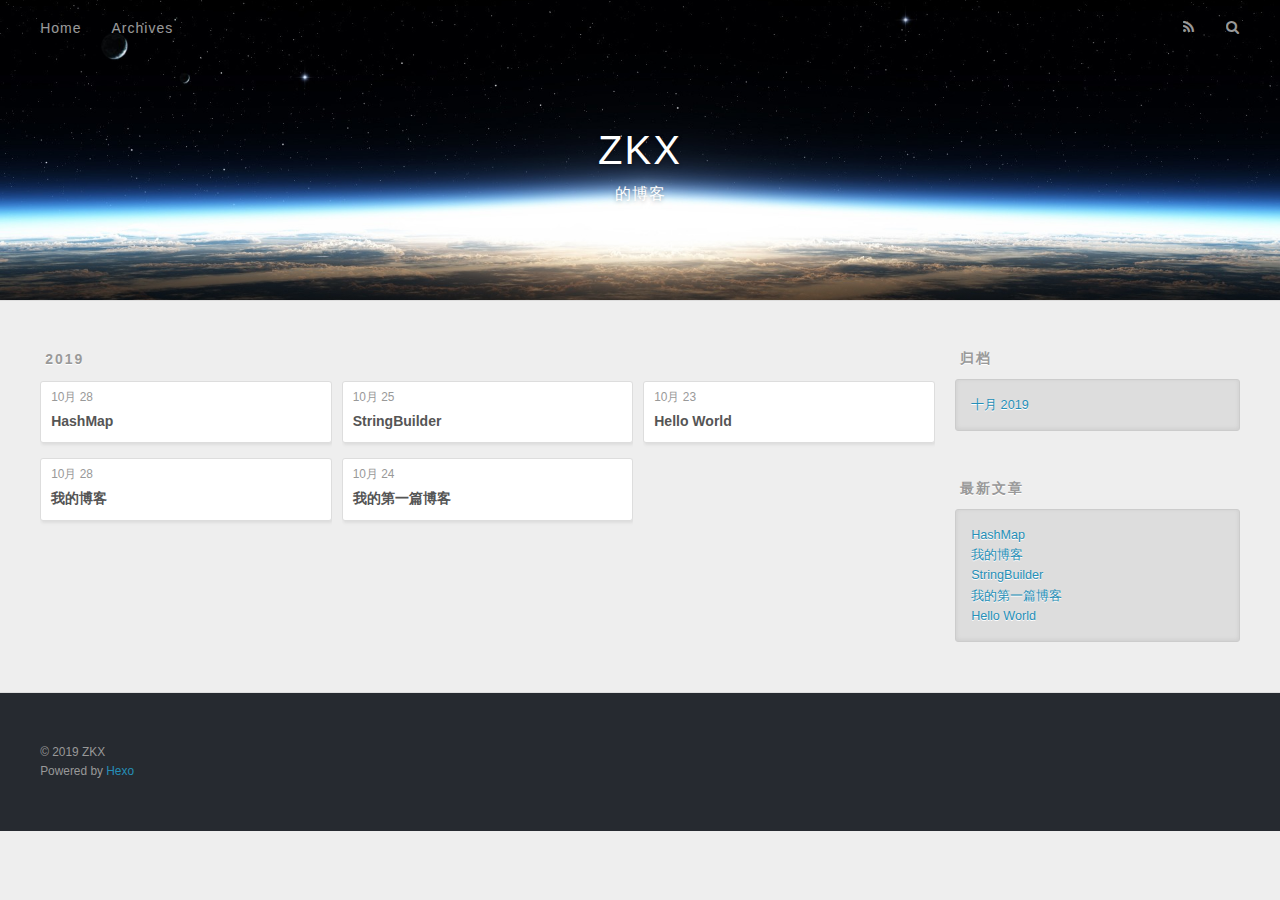
==== commit b0dad3f4: "Site updated: 2019-10-28 17:16:34" ====
--- a/archives/index.html
+++ b/archives/index.html
@@ -82,6 +82,25 @@
     <article class="archive-article archive-type-post">
   <div class="archive-article-inner">
     <header class="archive-article-header">
+      <a href="/2019/10/28/HashMap/" class="archive-article-date">
+  <time datetime="2019-10-28T09:07:18.000Z" itemprop="datePublished">10月 28</time>
+</a>
+      
+  
+    <h1 itemprop="name">
+      <a class="archive-article-title" href="/2019/10/28/HashMap/">HashMap</a>
+    </h1>
+  
+
+    </header>
+  </div>
+</article>
+  
+    
+    
+    <article class="archive-article archive-type-post">
+  <div class="archive-article-inner">
+    <header class="archive-article-header">
       <a href="/2019/10/28/%E6%88%91%E7%9A%84%E5%8D%9A%E5%AE%A2/" class="archive-article-date">
   <time datetime="2019-10-28T08:10:35.000Z" itemprop="datePublished">10月 28</time>
 </a>
@@ -187,6 +206,10 @@
       <ul>
         
           <li>
+            <a href="/2019/10/28/HashMap/">HashMap</a>
+          </li>
+        
+          <li>
             <a href="/2019/10/28/%E6%88%91%E7%9A%84%E5%8D%9A%E5%AE%A2/">我的博客</a>
           </li>
         
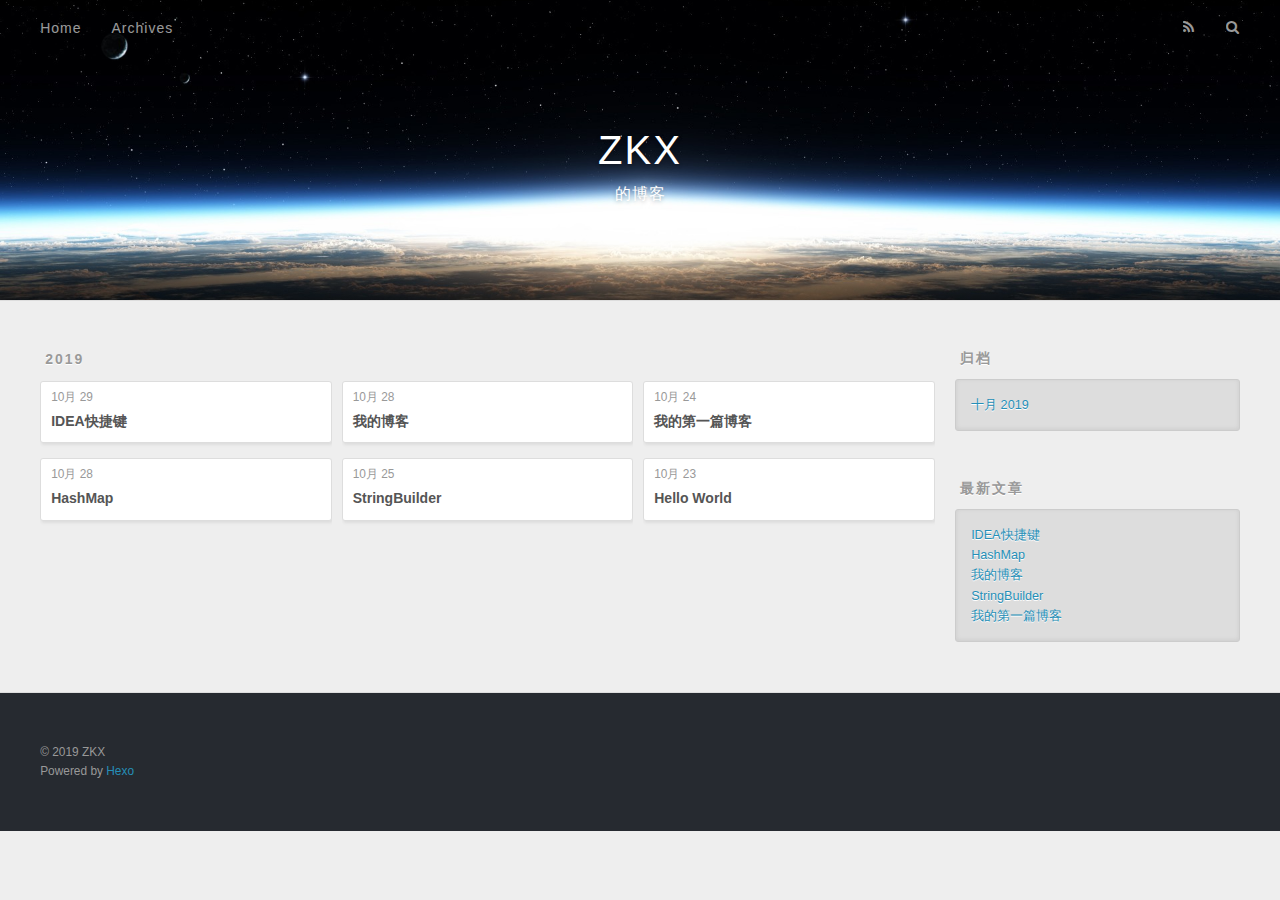
==== commit b51104ea: "Site updated: 2019-10-29 09:14:27" ====
--- a/archives/index.html
+++ b/archives/index.html
@@ -82,6 +82,25 @@
     <article class="archive-article archive-type-post">
   <div class="archive-article-inner">
     <header class="archive-article-header">
+      <a href="/2019/10/29/IDEA%E5%BF%AB%E6%8D%B7%E9%94%AE/" class="archive-article-date">
+  <time datetime="2019-10-29T01:13:31.000Z" itemprop="datePublished">10月 29</time>
+</a>
+      
+  
+    <h1 itemprop="name">
+      <a class="archive-article-title" href="/2019/10/29/IDEA%E5%BF%AB%E6%8D%B7%E9%94%AE/">IDEA快捷键</a>
+    </h1>
+  
+
+    </header>
+  </div>
+</article>
+  
+    
+    
+    <article class="archive-article archive-type-post">
+  <div class="archive-article-inner">
+    <header class="archive-article-header">
       <a href="/2019/10/28/HashMap/" class="archive-article-date">
   <time datetime="2019-10-28T09:07:18.000Z" itemprop="datePublished">10月 28</time>
 </a>
@@ -206,6 +225,10 @@
       <ul>
         
           <li>
+            <a href="/2019/10/29/IDEA%E5%BF%AB%E6%8D%B7%E9%94%AE/">IDEA快捷键</a>
+          </li>
+        
+          <li>
             <a href="/2019/10/28/HashMap/">HashMap</a>
           </li>
         
@@ -219,10 +242,6 @@
         
           <li>
             <a href="/2019/10/24/%E6%88%91%E7%9A%84%E7%AC%AC%E4%B8%80%E7%AF%87%E5%8D%9A%E5%AE%A2/">我的第一篇博客</a>
-          </li>
-        
-          <li>
-            <a href="/2019/10/23/hello-world/">Hello World</a>
           </li>
         
       </ul>
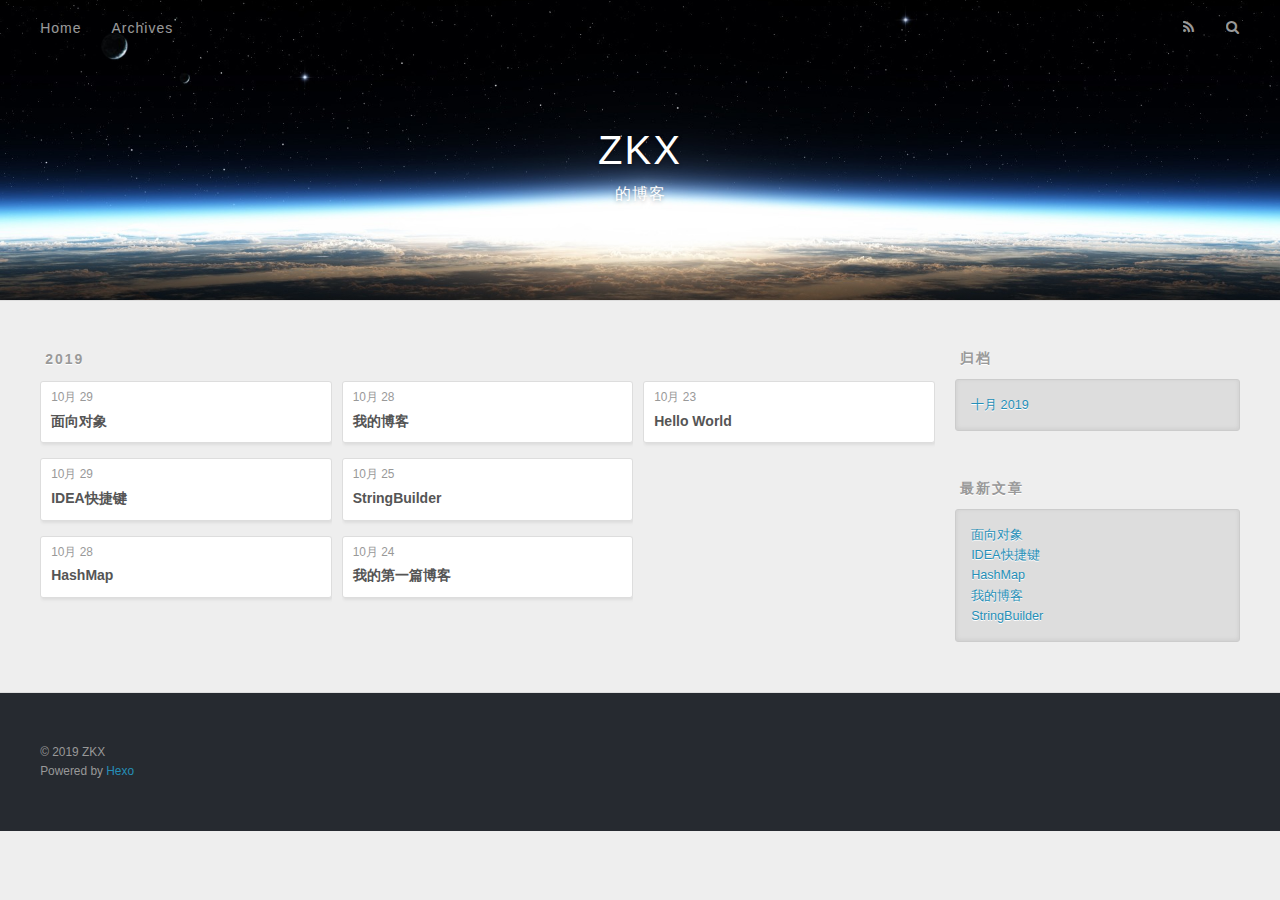
==== commit 19652659: "Site updated: 2019-10-29 09:52:10" ====
--- a/archives/index.html
+++ b/archives/index.html
@@ -82,6 +82,25 @@
     <article class="archive-article archive-type-post">
   <div class="archive-article-inner">
     <header class="archive-article-header">
+      <a href="/2019/10/29/%E9%9D%A2%E5%90%91%E5%AF%B9%E8%B1%A1/" class="archive-article-date">
+  <time datetime="2019-10-29T01:36:36.000Z" itemprop="datePublished">10月 29</time>
+</a>
+      
+  
+    <h1 itemprop="name">
+      <a class="archive-article-title" href="/2019/10/29/%E9%9D%A2%E5%90%91%E5%AF%B9%E8%B1%A1/">面向对象</a>
+    </h1>
+  
+
+    </header>
+  </div>
+</article>
+  
+    
+    
+    <article class="archive-article archive-type-post">
+  <div class="archive-article-inner">
+    <header class="archive-article-header">
       <a href="/2019/10/29/IDEA%E5%BF%AB%E6%8D%B7%E9%94%AE/" class="archive-article-date">
   <time datetime="2019-10-29T01:13:31.000Z" itemprop="datePublished">10月 29</time>
 </a>
@@ -225,6 +244,10 @@
       <ul>
         
           <li>
+            <a href="/2019/10/29/%E9%9D%A2%E5%90%91%E5%AF%B9%E8%B1%A1/">面向对象</a>
+          </li>
+        
+          <li>
             <a href="/2019/10/29/IDEA%E5%BF%AB%E6%8D%B7%E9%94%AE/">IDEA快捷键</a>
           </li>
         
@@ -238,10 +261,6 @@
         
           <li>
             <a href="/2019/10/25/StringBuilder/">StringBuilder</a>
-          </li>
-        
-          <li>
-            <a href="/2019/10/24/%E6%88%91%E7%9A%84%E7%AC%AC%E4%B8%80%E7%AF%87%E5%8D%9A%E5%AE%A2/">我的第一篇博客</a>
           </li>
         
       </ul>
